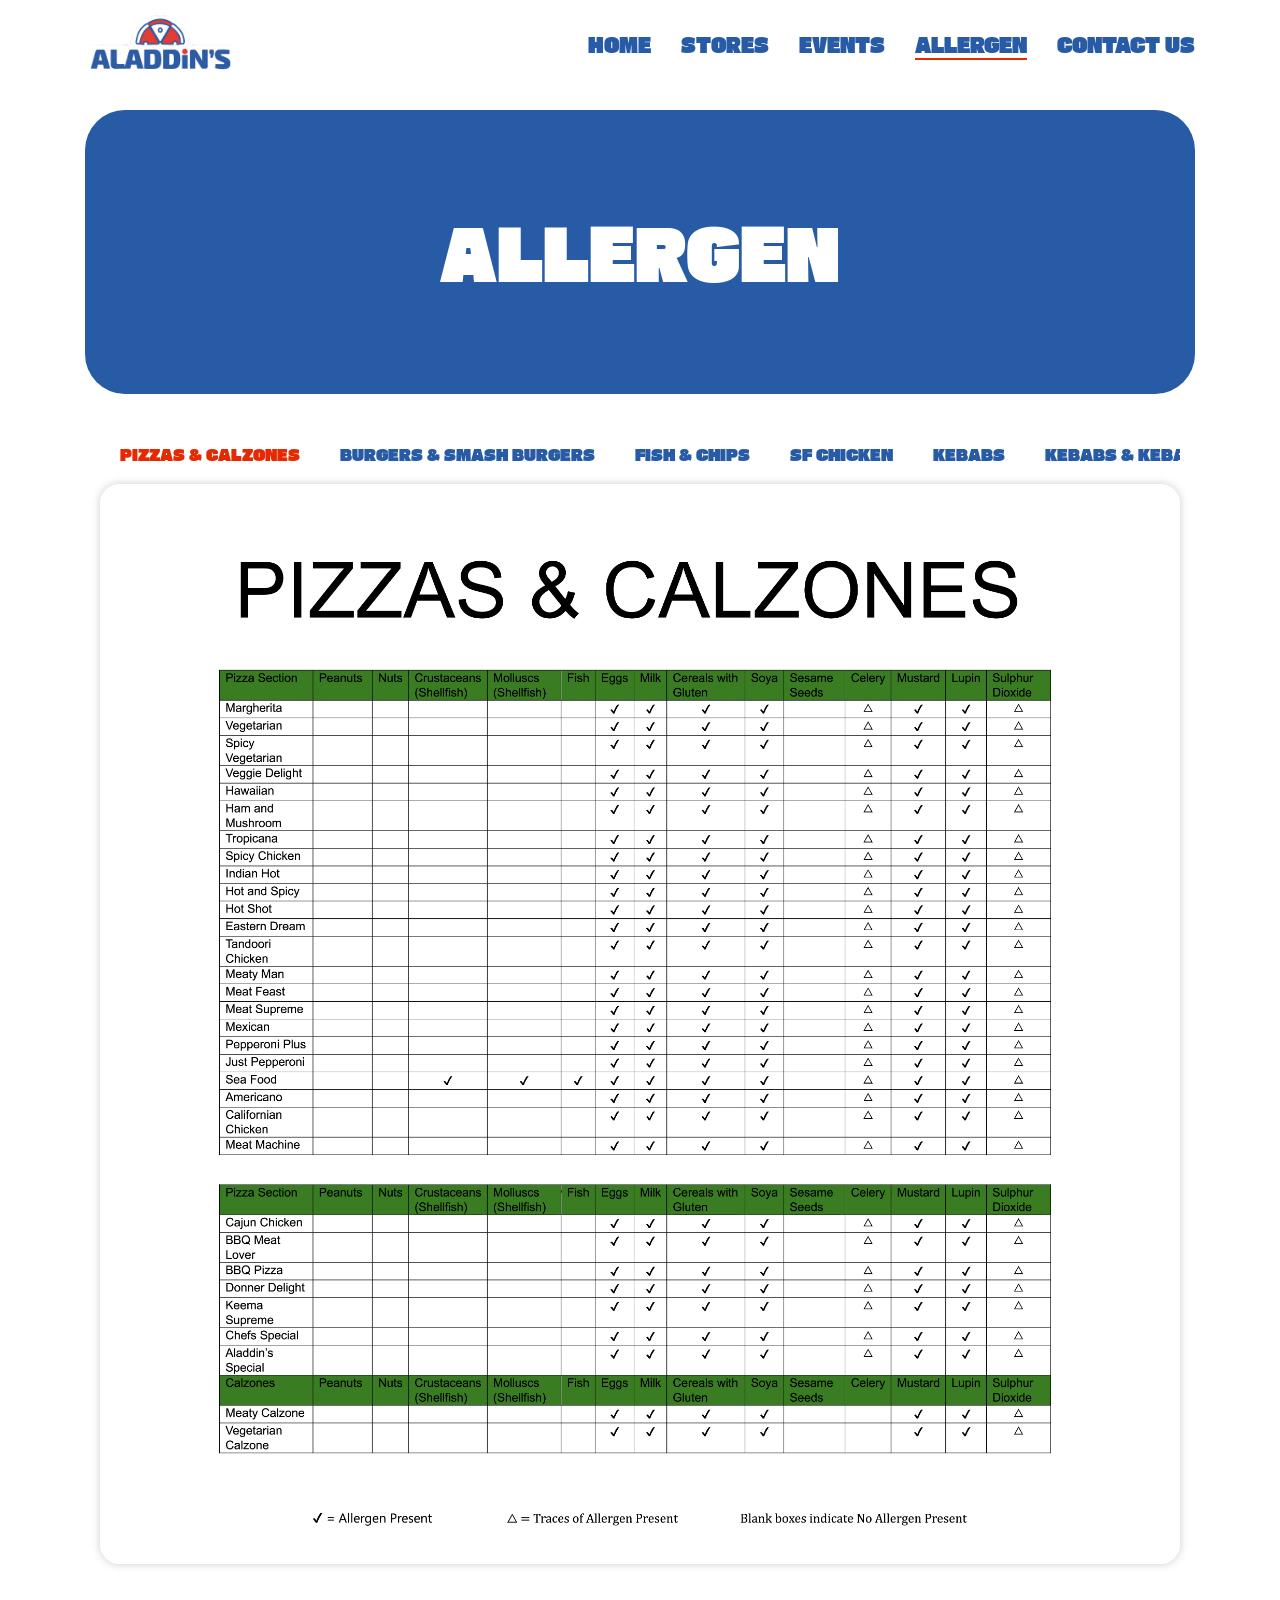
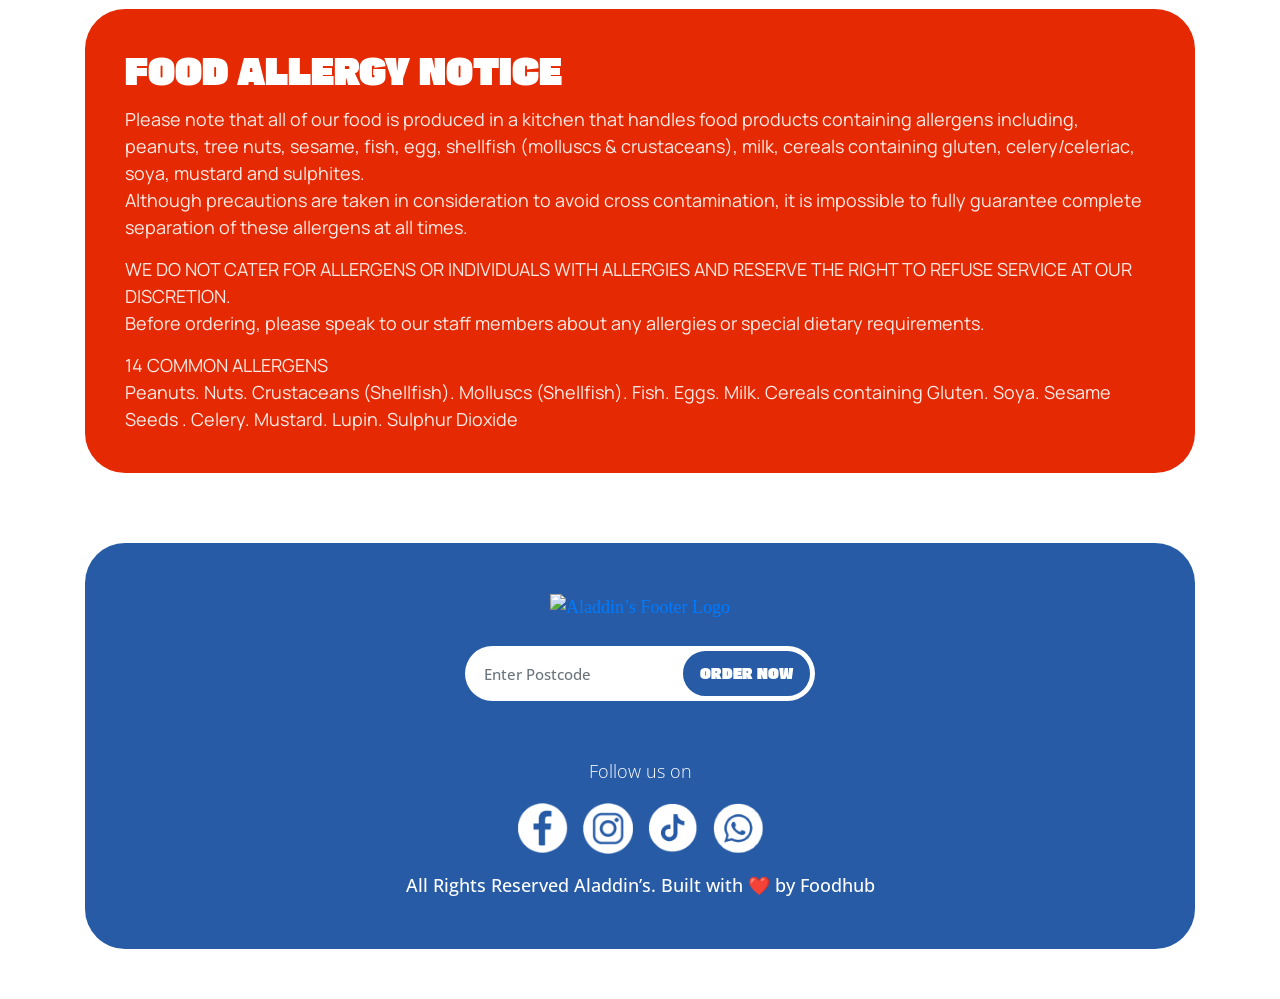
==== allergen.html @ e8ea55d6 "FIrst Push" ====
<!DOCTYPE html>
<html lang="en">
<head>
    <meta name="google-site-verification" content="IsXV7exbIp1DaFizAorhJMRPR6h0OJB2WtKeJ4Kr34" />
    <meta charset="UTF-8">
    <meta name="viewport" content="width=device-width, initial-scale=1.0">
    <title>Aladdin’s | Premium UK Takeaway for Pizza & Grill</title>
    <link rel="shortcut icon" type="image/jpg" href="./assets/images/logo/fav-icon.jpg" />
    <!-- Google Tag Manager -->
    <script>(function(w,d,s,l,i){w[l]=w[l]||[];w[l].push({'gtm.start':
    new Date().getTime(),event:'gtm.js'});var f=d.getElementsByTagName(s)[0],
    j=d.createElement(s),dl=l!='dataLayer'?'&l='+l:'';j.async=true;j.src=
    'https://www.googletagmanager.com/gtm.js?id='+i+dl;f.parentNode.insertBefore(j,f);
    })(window,document,'script','dataLayer','GTM-5ZJ2MFF4');</script>
    <!-- End Google Tag Manager -->
    <!-- fonts -->
    <link rel="stylesheet" href="./assets/fonts/bungee/stylesheet.css" as="font" crossorigin="anonymous" />
    <link rel="stylesheet" href="./assets/fonts/open-sans/stylesheet.css" as="font" crossorigin="anonymous" />
    <link rel="stylesheet" href="./assets/fonts/gasoek-one/stylesheet.css" as="font" crossorigin="anonymous" />
    <link rel="stylesheet" href="./assets/fonts/manrope/stylesheet.css" as="font" crossorigin="anonymous" />
    <!-- bootstrap -->
    <link rel="stylesheet" href="./assets/plugins/booststrap/css/main.css" />
    <!-- font awesome -->
    <link rel="stylesheet" href="./assets/plugins/font-awesome/all.min.css" />
    <!-- remixicons -->
    <link rel="stylesheet" href="./assets/plugins/remixicons/remixicon.css" />
    <!-- custome css -->
    <link rel="stylesheet" href="./assets/css/style.css" />
    <link rel="stylesheet" href="./assets/css/resp.css" />
</head>

<body id="page-body">
    <!-- Google Tag Manager (noscript) -->
    <noscript><iframe src="https://www.googletagmanager.com/ns.html?id=GTM-5ZJ2MFF4"
    height="0" width="0" style="display:none;visibility:hidden"></iframe></noscript>
    <!-- End Google Tag Manager (noscript) -->
    <!-- Loader -->
    <div id="loader">
        <img src="./assets/videos/loading2.gif" alt="Loading..." width="100" />
    </div>
    <main>
        <!-- overlay -->
        <div class="page-overlay" id="overlay"></div>
        <!-- Header -->
       <div id="common-header"></div>

        <!-- innner banner starts -->
        <section class="inner-ban">
            <div class="container">
                <div class="inner-ban-div">
                    <div class="row">
                        <h1>Allergen</h1>
                    </div>
                </div>
            </div>
        </section>
        <!-- inner banner ends -->

        <!-- allergen list starts -->
        <section class="allergen-sec">
            <div class="container">
                <div class="row no-sm-gutters gallery-row">
                    <div class="col-md-12">
                        <div class="gallery-buttons sticky-column">
                            <button class="gallery-btn active" mainsrc="./assets/images/allergens/allergen-01.jpg" mainalt="Aladdins Allergy Info">
                                Pizzas & Calzones
                            </button>
                            <button class="gallery-btn" mainsrc="./assets/images/allergens/allergen-02.jpg" mainalt="Aladdin’s Wraps">
                                Burgers & Smash Burgers
                            </button>
                            <button class="gallery-btn" mainsrc="./assets/images/allergens/allergen-03.jpg" mainalt="Aladdin’s Burger">
                                Fish & Chips
                            </button>
                            <button class="gallery-btn" mainsrc="./assets/images/allergens/allergen-04.jpg" mainalt="Aladdin’s Kebabs">
                                SF Chicken
                            </button>
                            <button class="gallery-btn" mainsrc="./assets/images/allergens/allergen-05.jpg" mainalt="Aladdin’s Cakes">
                                Kebabs
                            </button>
                            <button class="gallery-btn" mainsrc="./assets/images/allergens/allergen-06.jpg" mainalt="Aladdin’s Cakes">
                                Kebabs & Kebab Boxes
                            </button>
                            <button class="gallery-btn" mainsrc="./assets/images/allergens/allergen-07.jpg" mainalt="Aladdin’s Cakes">
                                Sides
                            </button>
                            <button class="gallery-btn" mainsrc="./assets/images/allergens/allergen-08.jpg" mainalt="Aladdin’s Cakes">
                                Choco Bar Milkshakes
                            </button>
                            <button class="gallery-btn" mainsrc="./assets/images/allergens/allergen-09.jpg" mainalt="Aladdin’s Cakes">
                                Gelato Milkshakes
                            </button>
                            <button class="gallery-btn" mainsrc="./assets/images/allergens/allergen-10.jpg" mainalt="Aladdin’s Cakes">
                                Waffles
                            </button>
                            <button class="gallery-btn" mainsrc="./assets/images/allergens/allergen-11.jpg" mainalt="Aladdin’s Cakes">
                                Cakes
                            </button>
                            <button class="gallery-btn" mainsrc="./assets/images/allergens/allergen-12.jpg" mainalt="Aladdin’s Cakes">
                                Drinks
                            </button>
                        </div>
                    </div>
                    <div class="col-md-12 main-content-column">
                        <div class="main-img-wrapper pink-shadow">
                            <img src="./assets/images/allergens/allergen-01.jpg" alt="Aladdins Allergy Info" class="img-fluid" id="gallery-cover-img" />
                        </div>
                    </div>
                </div>
            </div>
        </section>
        <!-- allergen section ends -->

        <!-- Allergen content section -->
        <section class="allergy-content-section pt-0">
            <div class="container">
                <div class="allergy-cont-div">
                    <div class="allergy-div">
                        <h6 class="allergy-subtitle">FOOD ALLERGY NOTICE</h6>
                        <p class="allergy-para">
                            Please note that all of our food is produced in a kitchen that handles food products containing allergens including, peanuts, tree nuts, sesame, fish, egg, shellfish (molluscs & crustaceans), milk, cereals containing gluten, celery/celeriac, soya, mustard and sulphites.
                            <br>
                            Although precautions are taken in consideration to avoid cross contamination, it is impossible to fully guarantee complete separation of these allergens at all times.
                        </p>
                        <p class="allergy-para">
                            WE DO NOT CATER FOR ALLERGENS OR INDIVIDUALS WITH ALLERGIES AND RESERVE THE RIGHT TO REFUSE SERVICE AT OUR DISCRETION.
                            <br>
                            Before ordering, please speak to our staff members about any allergies or special dietary requirements.
                        </p>
                        <p class="allergy-para">
                            14 COMMON ALLERGENS
                            <br>
                            Peanuts. Nuts. Crustaceans (Shellfish). Molluscs (Shellfish). Fish. Eggs. Milk.  Cereals containing Gluten. Soya.  Sesame Seeds . Celery. Mustard.  Lupin. Sulphur Dioxide
                        </p>
                    </div>
                </div>
            </div>
        </section>

        <!-- footer -->
        <div id="common-footer"></div>
    </main>


    <!-- Jquery -->
    <script src="./assets/plugins/jquery/jquery-3.7.1.min.js"></script>
    <script src="./assets/plugins/jquery/slim.js"></script>
    <!-- bootstrap -->
    <script src="./assets/plugins/booststrap/js/main.js"></script>
    <script src="./assets/plugins/booststrap/js/popper.js"></script>
    <!-- font awesome -->
    <script src="./assets/plugins/font-awesome/all.min.js"></script>
    <!-- ionicons -->
    <!-- custome js -->
    <script src="./assets/js/script.js"></script>
    <!-- Common Js -->
    <script src="./assets/js/common.js"></script>
    <script>
    document.addEventListener("DOMContentLoaded", function () {

        const slider = document.querySelector(".gallery-buttons");

        if (!slider) return;

        let isDown = false;
        let startX = 0;
        let scrollLeft = 0;
        let hasDragged = false;

        const dragThreshold = 5;


        // ===============================
        // MOUSE DOWN
        // ===============================

        slider.addEventListener("mousedown", function (e) {

            isDown = true;
            hasDragged = false;

            slider.classList.add("dragging");

            startX = e.pageX - slider.offsetLeft;
            scrollLeft = slider.scrollLeft;

        });


        // ===============================
        // MOUSE LEAVE
        // ===============================

        slider.addEventListener("mouseleave", function () {

            isDown = false;

            slider.classList.remove("dragging");

        });


        // ===============================
        // MOUSE UP
        // ===============================

        slider.addEventListener("mouseup", function () {

            isDown = false;

            slider.classList.remove("dragging");

        });


        // ===============================
        // MOUSE MOVE
        // ===============================

        slider.addEventListener("mousemove", function (e) {

            if (!isDown) return;

            const x = e.pageX - slider.offsetLeft;

            const walk = x - startX;


            // Only consider it a drag after
            // moving more than the threshold
            if (Math.abs(walk) > dragThreshold) {

                hasDragged = true;

                e.preventDefault();

                slider.scrollLeft =
                    scrollLeft - (walk * 1.5);

            }

        });


        // ===============================
        // BUTTON CLICK
        // ===============================

        const buttons =
            slider.querySelectorAll(".gallery-btn");


        buttons.forEach(function (button) {

            button.addEventListener("click", function (e) {

                // If user dragged the slider,
                // don't trigger the button.
                if (hasDragged) {

                    e.preventDefault();
                    e.stopPropagation();

                    return;

                }


                // Normal click
                buttons.forEach(function (btn) {
                    btn.classList.remove("active");
                });

                this.classList.add("active");


                // Get image information
                const newSrc =
                    this.getAttribute("mainsrc");

                const newAlt =
                    this.getAttribute("mainalt");


                const mainImage =
                    document.getElementById("gallery-cover-img");


                if (!mainImage) return;


                // Preload image
                const tempImage = new Image();

                tempImage.src = newSrc;


                tempImage.onload = function () {

                    mainImage.style.transition =
                        "opacity 0.3s ease";

                    mainImage.style.opacity = "0";


                    setTimeout(function () {

                        mainImage.src = newSrc;
                        mainImage.alt = newAlt;

                        mainImage.style.opacity = "1";

                    }, 200);

                };

            });

        });

    });
    </script>
</body>
</html>
---- assets/fonts/bungee/stylesheet.css ----
@font-face {
    font-family: 'Bungee';
    src: url('Bungee-Regular.eot');
    src: url('Bungee-Regular.eot?#iefix') format('embedded-opentype'),
        url('Bungee-Regular.woff2') format('woff2'),
        url('Bungee-Regular.woff') format('woff'),
        url('Bungee-Regular.ttf') format('truetype'),
        url('Bungee-Regular.svg#Bungee-Regular') format('svg');
    font-weight: normal;
    font-style: normal;
    font-display: swap;
}
---- assets/fonts/open-sans/stylesheet.css ----
@font-face {
    font-family: 'Open Sans SemiCondensed';
    src: url('OpenSansSemiCondensed-MediumItalic.woff2') format('woff2'),
        url('OpenSansSemiCondensed-MediumItalic.woff') format('woff');
    font-weight: 500;
    font-style: italic;
    font-display: swap;
}

@font-face {
    font-family: 'Open Sans SemiCondensed';
    src: url('OpenSansSemiCondensed-Bold.woff2') format('woff2'),
        url('OpenSansSemiCondensed-Bold.woff') format('woff');
    font-weight: bold;
    font-style: normal;
    font-display: swap;
}

@font-face {
    font-family: 'Open Sans SemiCondensed';
    src: url('OpenSansSemiCondensed-Regular.woff2') format('woff2'),
        url('OpenSansSemiCondensed-Regular.woff') format('woff');
    font-weight: normal;
    font-style: normal;
    font-display: swap;
}

@font-face {
    font-family: 'Open Sans';
    src: url('OpenSans-SemiBold.woff2') format('woff2'),
        url('OpenSans-SemiBold.woff') format('woff');
    font-weight: 600;
    font-style: normal;
    font-display: swap;
}

@font-face {
    font-family: 'Open Sans';
    src: url('OpenSans-Italic.woff2') format('woff2'),
        url('OpenSans-Italic.woff') format('woff');
    font-weight: normal;
    font-style: italic;
    font-display: swap;
}

@font-face {
    font-family: 'Open Sans SemiCondensed';
    src: url('OpenSansSemiCondensed-SemiBoldItalic.woff2') format('woff2'),
        url('OpenSansSemiCondensed-SemiBoldItalic.woff') format('woff');
    font-weight: 600;
    font-style: italic;
    font-display: swap;
}

@font-face {
    font-family: 'Open Sans Condensed';
    src: url('OpenSansCondensed-ExtraBold.woff2') format('woff2'),
        url('OpenSansCondensed-ExtraBold.woff') format('woff');
    font-weight: bold;
    font-style: normal;
    font-display: swap;
}

@font-face {
    font-family: 'Open Sans Condensed';
    src: url('OpenSansCondensed-Medium.woff2') format('woff2'),
        url('OpenSansCondensed-Medium.woff') format('woff');
    font-weight: 500;
    font-style: normal;
    font-display: swap;
}

@font-face {
    font-family: 'Open Sans SemiCondensed';
    src: url('OpenSansSemiCondensed-Light.woff2') format('woff2'),
        url('OpenSansSemiCondensed-Light.woff') format('woff');
    font-weight: 300;
    font-style: normal;
    font-display: swap;
}

@font-face {
    font-family: 'Open Sans Condensed';
    src: url('OpenSansCondensed-SemiBold.woff2') format('woff2'),
        url('OpenSansCondensed-SemiBold.woff') format('woff');
    font-weight: 600;
    font-style: normal;
    font-display: swap;
}

@font-face {
    font-family: 'Open Sans SemiCondensed';
    src: url('OpenSansSemiCondensed-SemiBold.woff2') format('woff2'),
        url('OpenSansSemiCondensed-SemiBold.woff') format('woff');
    font-weight: 600;
    font-style: normal;
    font-display: swap;
}

@font-face {
    font-family: 'Open Sans Condensed';
    src: url('OpenSansCondensed-LightItalic.woff2') format('woff2'),
        url('OpenSansCondensed-LightItalic.woff') format('woff');
    font-weight: 300;
    font-style: italic;
    font-display: swap;
}

@font-face {
    font-family: 'Open Sans';
    src: url('OpenSans-MediumItalic.woff2') format('woff2'),
        url('OpenSans-MediumItalic.woff') format('woff');
    font-weight: 500;
    font-style: italic;
    font-display: swap;
}

@font-face {
    font-family: 'Open Sans';
    src: url('OpenSans-Light.woff2') format('woff2'),
        url('OpenSans-Light.woff') format('woff');
    font-weight: 300;
    font-style: normal;
    font-display: swap;
}

@font-face {
    font-family: 'Open Sans Condensed';
    src: url('OpenSansCondensed-Bold.woff2') format('woff2'),
        url('OpenSansCondensed-Bold.woff') format('woff');
    font-weight: bold;
    font-style: normal;
    font-display: swap;
}

@font-face {
    font-family: 'Open Sans';
    src: url('OpenSans-Italic.woff2') format('woff2'),
        url('OpenSans-Italic.woff') format('woff');
    font-weight: normal;
    font-style: italic;
    font-display: swap;
}

@font-face {
    font-family: 'Open Sans SemiCondensed';
    src: url('OpenSansSemiCondensed-Medium.woff2') format('woff2'),
        url('OpenSansSemiCondensed-Medium.woff') format('woff');
    font-weight: 500;
    font-style: normal;
    font-display: swap;
}

@font-face {
    font-family: 'Open Sans Condensed';
    src: url('OpenSansCondensed-Light.woff2') format('woff2'),
        url('OpenSansCondensed-Light.woff') format('woff');
    font-weight: 300;
    font-style: normal;
    font-display: swap;
}

@font-face {
    font-family: 'Open Sans SemiCondensed';
    src: url('OpenSansSemiCondensed-ExtraBold.woff2') format('woff2'),
        url('OpenSansSemiCondensed-ExtraBold.woff') format('woff');
    font-weight: bold;
    font-style: normal;
    font-display: swap;
}

@font-face {
    font-family: 'Open Sans Condensed';
    src: url('OpenSansCondensed-BoldItalic.woff2') format('woff2'),
        url('OpenSansCondensed-BoldItalic.woff') format('woff');
    font-weight: bold;
    font-style: italic;
    font-display: swap;
}

@font-face {
    font-family: 'Open Sans Condensed';
    src: url('OpenSansCondensed-SemiBoldItalic.woff2') format('woff2'),
        url('OpenSansCondensed-SemiBoldItalic.woff') format('woff');
    font-weight: 600;
    font-style: italic;
    font-display: swap;
}

@font-face {
    font-family: 'Open Sans SemiCondensed';
    src: url('OpenSansSemiCondensed-LightItalic.woff2') format('woff2'),
        url('OpenSansSemiCondensed-LightItalic.woff') format('woff');
    font-weight: 300;
    font-style: italic;
    font-display: swap;
}

@font-face {
    font-family: 'Open Sans';
    src: url('OpenSans-ExtraBold.woff2') format('woff2'),
        url('OpenSans-ExtraBold.woff') format('woff');
    font-weight: bold;
    font-style: normal;
    font-display: swap;
}

@font-face {
    font-family: 'Open Sans';
    src: url('OpenSans-LightItalic.woff2') format('woff2'),
        url('OpenSans-LightItalic.woff') format('woff');
    font-weight: 300;
    font-style: italic;
    font-display: swap;
}

@font-face {
    font-family: 'Open Sans';
    src: url('OpenSans-Medium.woff2') format('woff2'),
        url('OpenSans-Medium.woff') format('woff');
    font-weight: 500;
    font-style: normal;
    font-display: swap;
}

@font-face {
    font-family: 'Open Sans';
    src: url('OpenSans-SemiBoldItalic.woff2') format('woff2'),
        url('OpenSans-SemiBoldItalic.woff') format('woff');
    font-weight: 600;
    font-style: italic;
    font-display: swap;
}

@font-face {
    font-family: 'Open Sans SemiCondensed';
    src: url('OpenSansSemiCondensed-Italic.woff2') format('woff2'),
        url('OpenSansSemiCondensed-Italic.woff') format('woff');
    font-weight: normal;
    font-style: italic;
    font-display: swap;
}

@font-face {
    font-family: 'Open Sans Condensed';
    src: url('OpenSansCondensed-MediumItalic.woff2') format('woff2'),
        url('OpenSansCondensed-MediumItalic.woff') format('woff');
    font-weight: 500;
    font-style: italic;
    font-display: swap;
}

@font-face {
    font-family: 'Open Sans';
    src: url('OpenSans-Bold.woff2') format('woff2'),
        url('OpenSans-Bold.woff') format('woff');
    font-weight: bold;
    font-style: normal;
    font-display: swap;
}

@font-face {
    font-family: 'Open Sans';
    src: url('OpenSans-ExtraBoldItalic.woff2') format('woff2'),
        url('OpenSans-ExtraBoldItalic.woff') format('woff');
    font-weight: bold;
    font-style: italic;
    font-display: swap;
}
---- assets/fonts/gasoek-one/stylesheet.css ----
@font-face {
    font-family: 'Gasoek One';
    src: url('GasoekOne-Regular.woff2') format('woff2'),
        url('GasoekOne-Regular.woff') format('woff');
    font-weight: normal;
    font-style: normal;
    font-display: swap;
}
---- assets/fonts/manrope/stylesheet.css ----
@font-face {
    font-family: 'Manrope';
    src: url('Manrope-Bold.eot');
    src: url('Manrope-Bold.eot?#iefix') format('embedded-opentype'),
        url('Manrope-Bold.woff2') format('woff2'),
        url('Manrope-Bold.woff') format('woff'),
        url('Manrope-Bold.ttf') format('truetype'),
        url('Manrope-Bold.svg#Manrope-Bold') format('svg');
    font-weight: bold;
    font-style: normal;
    font-display: swap;
}

@font-face {
    font-family: 'Manrope';
    src: url('Manrope-ExtraBold.eot');
    src: url('Manrope-ExtraBold.eot?#iefix') format('embedded-opentype'),
        url('Manrope-ExtraBold.woff2') format('woff2'),
        url('Manrope-ExtraBold.woff') format('woff'),
        url('Manrope-ExtraBold.ttf') format('truetype'),
        url('Manrope-ExtraBold.svg#Manrope-ExtraBold') format('svg');
    font-weight: bold;
    font-style: normal;
    font-display: swap;
}

@font-face {
    font-family: 'Manrope';
    src: url('Manrope-ExtraLight.eot');
    src: url('Manrope-ExtraLight.eot?#iefix') format('embedded-opentype'),
        url('Manrope-ExtraLight.woff2') format('woff2'),
        url('Manrope-ExtraLight.woff') format('woff'),
        url('Manrope-ExtraLight.ttf') format('truetype'),
        url('Manrope-ExtraLight.svg#Manrope-ExtraLight') format('svg');
    font-weight: 200;
    font-style: normal;
    font-display: swap;
}

@font-face {
    font-family: 'Manrope';
    src: url('Manrope-Light.eot');
    src: url('Manrope-Light.eot?#iefix') format('embedded-opentype'),
        url('Manrope-Light.woff2') format('woff2'),
        url('Manrope-Light.woff') format('woff'),
        url('Manrope-Light.ttf') format('truetype'),
        url('Manrope-Light.svg#Manrope-Light') format('svg');
    font-weight: 300;
    font-style: normal;
    font-display: swap;
}

@font-face {
    font-family: 'Manrope';
    src: url('Manrope-Medium.eot');
    src: url('Manrope-Medium.eot?#iefix') format('embedded-opentype'),
        url('Manrope-Medium.woff2') format('woff2'),
        url('Manrope-Medium.woff') format('woff'),
        url('Manrope-Medium.ttf') format('truetype'),
        url('Manrope-Medium.svg#Manrope-Medium') format('svg');
    font-weight: 500;
    font-style: normal;
    font-display: swap;
}

@font-face {
    font-family: 'Manrope';
    src: url('Manrope-Regular.eot');
    src: url('Manrope-Regular.eot?#iefix') format('embedded-opentype'),
        url('Manrope-Regular.woff2') format('woff2'),
        url('Manrope-Regular.woff') format('woff'),
        url('Manrope-Regular.ttf') format('truetype'),
        url('Manrope-Regular.svg#Manrope-Regular') format('svg');
    font-weight: normal;
    font-style: normal;
    font-display: swap;
}

@font-face {
    font-family: 'Manrope';
    src: url('Manrope-SemiBold.eot');
    src: url('Manrope-SemiBold.eot?#iefix') format('embedded-opentype'),
        url('Manrope-SemiBold.woff2') format('woff2'),
        url('Manrope-SemiBold.woff') format('woff'),
        url('Manrope-SemiBold.ttf') format('truetype'),
        url('Manrope-SemiBold.svg#Manrope-SemiBold') format('svg');
    font-weight: 600;
    font-style: normal;
    font-display: swap;
}
---- assets/css/style.css ----
* {margin:0; padding:0; box-sizing:border-box;}
html, body {font-size:18px; font-family:'Lato'; color:#000; background-color:#fff; scroll-behavior:smooth; --primary-color:#275ba6; --secondary-color:#e52a03; --white:#fff; --black:#000;}
#page-body {overflow-x:hidden; overflow-y:auto; position:relative; z-index:0; transition:opacity 0.5s ease;}
#page-body.loaded {animation:fadeout 1s ease;}
#page-body.active {overflow-y:hidden !important;}

@keyframes fadeout {
0% {opacity:0;}
100% {opacity:1;}
}

/* common */
#loader {position:fixed; top:0; left:0; width:100%; height:100dvh; background:#fff; display:flex; justify-content:center; align-items:center; z-index:9999; transition:opacity 0.5s ease; opacity:1;}
#loader.inactive {opacity:0; visibility:hidden; display:none;}
ul, li { margin:0; padding:0;}
a {text-decoration:none;}
a:hover {text-decoration:none;}
h1, h2, h3, h4, h5, h6{margin:0; padding:0; font-weight:600; font-family: "Gasoek One", sans-serif;font-weight: lighter;-webkit-font-smoothing:antialiased;}
h1 {font-size:80px;}
h2 {font-size:70px;}
h3 {font-size:55px;}
p {margin:0 auto; margin-top: 25px; padding:0; font-weight:400; font-size:22px; opacity:0.9; font-family:"Manrope", sans-serif;}
span {font-family:'Lato'; font-weight:400;}
section {position:relative; overflow:hidden; z-index:0; padding:75px 0;}
main {margin:80px 0 0 0;}
.home-body main {margin:0;}
.text-purple {color:var(--primary-color) !important;}
.bg-purple {background:var(--primary-color) !important;}
button, input {border:none !important; font-family:'Open Sans';}
button:focus, button:focus-visible {border:none; outline:none; box-shadow:none;}
input:focus, input:focus-visible {border:none !important; outline:none !important; box-shadow:none !important;}

/* header */
header {position:fixed; width:100%; top:0; left:0; z-index:99; transition:0.5s; background-color:var(--white); /* box-shadow:0px 0px 5px 0px rgba(0, 0, 0, 0.2); */padding:15px 0;}
header.hide {transform:translateY(-100%);}
.navbar {padding:0;}
.navbar .brand-logo .logo {width:200px;}
.navbar .nav-links {display:flex; align-items:center; gap:40px;}
.navbar .nav-links .nav-link-li {display:inline-block; padding:10px 0; position:relative; border-radius:5px; transition:0.5s; color:var(--primary-color); text-transform:uppercase; font-family:'Lato'; font-size:18px; font-weight:400; cursor:pointer;}
.navbar .nav-links .nav-link {color:var(--primary-color); padding:0; font-size:20px; position:relative; font-family:"Gasoek One", sans-serif;font-weight: lighter;}
.navbar .nav-links .nav-link.active::after {content:""; position:absolute; bottom:0; left:0; width:100%; height:2px; background:var(--secondary-color); z-index:-1;}
.navbar .nav-links .menu-nav-link-li {transition:0.5s;}
.navbar .nav-links .menu-nav-link-li .menu-dropdown {position:absolute; display:block; visibility:hidden; top:auto; left:auto; color:#fff; background:var(--primary-color); padding:15px 30px; min-width:350px; opacity:0; transform:translateY(25px); transition:0.5s; border-radius:5px; box-shadow:0px 0px 10px -2px rgba(0, 0, 0, 0.1); pointer-events:none;}
.navbar .nav-links .menu-nav-link-li .menu-dropdown .drop-li {transition:0.5s; margin:10px 0;}
.navbar .nav-links .menu-nav-link-li .menu-dropdown .drop-li:hover {padding:0px 0px 0px 10px;}
.navbar .nav-links .menu-nav-link-li .menu-dropdown .drop-nav-link {text-transform:capitalize; font-family:'Lato'; font-size:16px; color:var(--white);}
.navbar .nav-links .partner-nav-link-li.specialized-nav-li {border:2px solid var(--primary-color) !important; background-color:var(--primary-color); color:var(--white); border-radius:6px; transition:0.3s ease; padding:8px 16px; cursor:pointer;}
.navbar .nav-links .partner-nav-link-li.specialized-nav-li .nav-link {color:var(--white);}
.navbar .nav-links .partner-nav-link-li.specialized-nav-li:hover .popup-trigger-btn {background-color:var(--white); color:var(--primary-color);}
.navbar .nav-links .partner-nav-link-li.specialized-nav-li .popup-trigger-btn p {opacity:1; margin:0; text-transform:capitalize; font-size:18px;}
.navbar .menu-dropdown .drop-li span {display:inline-block; transform:translate(3px, 1px);}
.navbar .hamburger-menu {display:none;}
.navbar .hamburger-menu .menu-btn {width:50px; height:50px; display:flex; flex-direction:column; align-items:center; justify-content:center; row-gap:6px;}
.navbar .hamburger-menu .line {width:38px; height:4px; background:var(--primary-color); border-radius:5px; transition:0.5s;}
.input-group {padding: 5px !important;}
.form-control {border-radius: 20px !important;}

/* footer */
#footer {padding: 0px 0px 50px;}
.footer-div {position: relative;padding: 50px 0px;}
#footer .contact-details h5, #footer .opening-details h5 {color:var(--white); font-family:'Open Sans';}
#footer .contact-details p, #footer .opening-details p {color:var(--white); margin:0;}
#footer .footer-logo {width:300px;}
.footer-div::before {content: '';position: absolute;inset: 0;background: var(--primary-color);border-radius: 40px;}
/* #footer .social-media-links {display:flex; flex-direction: column; gap:15px;} */
#footer .social-media-links {display:flex; align-items: center; justify-content: center; gap:15px;position: relative;margin: 20px 0px 0px;}
#footer .footer-social-title {color: var(--white); margin: 0 0 10px 0; font-family:'Open Sans'; font-size: 18px;position: relative;margin: 60px 0px 0px;}
#footer .social-media-links .icon {width: 50px;}
#footer .social-media-links span {color: var(--white); font-family:'Open Sans';}
#footer .social-media-links a {display: flex; gap: 10px; transition: 0.5s; width: fit-content;}
/* #footer .social-media-links a:hover {transform: translateX(10px);} */
#footer .social-media-links a:hover {transform: scale(1.2);}
#footer .cc-content {color: var(--white); font-family:'Open Sans';position: relative;}
#footer .cc-content a {color: var(--white);}
.footer-brand-logo {position: relative;}
#footer .input-group {margin: 25px auto;}
.website-field {position: absolute !important;width: 1px !important;height: 1px !important;padding: 0 !important;margin: -1px !important;overflow: hidden !important;clip: rect(0, 0, 0, 0) !important;white-space: nowrap !important;border: 0 !important;}
/* contact us */
.inner-ban{width:100%;}
.inner-ban h1{width: 100%;text-align: center;color: var(--white);text-transform: uppercase;position: relative;}

.contact-info{width: 100%;padding: 0 0 80px 0;overflow: visible;}
.cont-list {padding: 75px 110px;border-radius: 25px;box-shadow: rgba(100, 100, 111, 0.2) 0px 7px 29px 0px;margin-top:-70px;position: relative;z-index: 2;background: var(--white);}
.cont-info {border-right: 2px solid var(--primary-color);height:100%}
.cont-list > div:last-child .cont-info{border:none;}
.cont-ico{width: 100%;margin-bottom: 30px;}
.cont-ico img{width: 80px;filter: brightness(0) saturate(100%) invert(20%) sepia(30%) saturate(2671%) hue-rotate(208deg) brightness(98%) contrast(92%);}
.cont-det span{font-size: 35px;line-height: 1.2;color: var(--primary-color);font-family: 'Open Sans';font-weight: 600;}
.cont-det p{font-size: 25px;line-height: 1.2;color: var(--primary-color);font-family: 'Open Sans';margin:10px 0 0 0;font-weight: 400;}
.cont-det p a{color: var(--primary-color);transition: all 0.3s ease;cursor: pointer;}
.cont-det p a:hover{color: var(--secondary-color);}

/* home page */
.home-about-content p {color: #275ba6; font-weight: 600;}
.home-hero-section {position: relative;overflow: hidden;padding: 100px 0px 0px;margin-top: 30px; }
.main-video-div {position: relative;border-radius: 40px;overflow: hidden;}
.main-video-div::before {content: '';position: absolute;inset: 0;background: #000;opacity: 0.5;}
#main-video2 {width: 100%;display: block;}
#main-video {width: 1490px;border-radius: 40px;overflow: hidden;position: relative;}
#secondary-video {width: 100%; height: 100%; display: block;}
.input-group {background: var(--white); padding: 10px; margin: 25px 0 0 0; width: 400px;border-radius: 40px;}
.home-hero-content {position: absolute; top: 0; left: 0; right: 0; bottom: 0; margin: auto; display: flex; width: 100%; height: 100%; flex-direction: column; align-items: center; justify-content: center; z-index: 1;}
.home-hero-content .logo {display: block; margin: 0 auto; width: 400px;}
.home-hero-content .order-btn, .footer-brand-logo .order-btn {display: inline-block;padding: 10px 15px;text-transform: uppercase;background: var(--primary-color);color: var(--white);border: 2px solid var(--primary-color) !important;font-size: 16px;border-radius: 30px;font-family: "Gasoek One", sans-serif;-webkit-font-smoothing:antialiased;}
.home-about-content h1 {color: var(--primary-color); position: relative; width: fit-content; margin: 0 auto;text-transform: uppercase;}
/* .home-about-content h1::after {content: ""; position: absolute; bottom: 0; left: 0; width: 40%; height: 3px; background: var(--secondary-color);} */
.home-banner-section .banner-wrapper {width: 85%; height: 600px; background: url('../images/homepage/Homepage-1.jpg') no-repeat center / cover; border-radius: 0 75px 75px 0;box-shadow: -5px 8px #b2b2b2;}
/* .home-banner-section .banner-wrapper::after {content: ""; position: absolute; bottom: 60px; left: 27.5%; right: 0; margin: auto; width: 44%; height: 50%; border-radius: 75px; background: var(--secondary-color); z-index: -1;} */
.home-wait-section .wait-content-wrapper {background: var(--secondary-color); padding: 50px; border-radius: 50px;box-shadow: -6px 11px #a8a8a8;}
.home-wait-section .wait-content-wrapper .wait-title-wrapper {position: relative;}
/* .home-wait-section .wait-content-wrapper .wait-title-wrapper::after {content: ""; position: absolute; width: 0px; height: 0px; border-top: 15px solid transparent; border-right: 15px solid transparent; border-bottom: 15px solid transparent; border-left: 15px solid var(--white); top: 0; right: 0; bottom: 0; margin: auto;} */
.home-wait-section .wait-content-wrapper .wait-title-wrapper h3 {color: var(--white); transform: scale(1.5) translateX(70px); line-height: 1;text-transform: uppercase;}
.home-wait-section .wait-content-wrapper .wait-title-wrapper span {font-family: "Gasoek One", sans-serif; position: absolute; top: -80px; left: 200px; display: block; color: transparent; -webkit-text-stroke: 1px #fff; font-size: 180px;}
.home-wait-section .wait-content-wrapper .wait-para p {color: var(--white);margin-top: 0px;font-size: 20px;}
.home-app-section .home-app-wrapper .app-btn-flex {display: flex; align-items: center; gap: 30px; margin: 25px 0 0 0;}
.home-app-section .home-app-wrapper .app-btn-flex img {width: 250px;}
.home-app-section {padding-top: 0; display: flex; justify-content: end; width: 80%; margin-left: auto; overflow: visible;}
.home-app-section .home-app-wrapper {padding: 50px 0 0 50px; background: var(--primary-color); width: 100%; position: relative; overflow: hidden; border-radius: 75px 0 0 75px;box-shadow: 5px 9px #ababab;}
/* .home-app-section .home-app-wrapper::before {content: ""; position: absolute; top: 0; left: 0; background: url('../images/homepage/rays.png') no-repeat center / cover; width: 100%; height: 100%; opacity: 0.3;} */
/* .home-app-section::after {content: ""; position: absolute; bottom: 50px; left: -20px; margin: auto; width: 50%; height: 50%; border-radius: 75px; background: var(--secondary-color); z-index: -2;} */
.home-app-section .app-content h2 {color: var(--white); font-size: 90px;text-transform: uppercase;line-height: 1;font-weight: lighter;}
.gallery-wrapper {margin: 25px 0 0 0; width: 100%; height: 350px; border-radius: 30px; position: relative; overflow: hidden; z-index: 0;}
.gallery-wrapper .gallery-item-name {position: absolute;bottom: 30px;left: 0;right: 0;width: fit-content;margin: auto;background: var(--primary-color);padding: 12px 20px;color: var(--white);font-size: 18px;transition: 0.5s;text-transform: uppercase;border-radius: 20px;font-weight: lighter;-webkit-font-smoothing: antialiased;transform: scale(1, 1.02);}
.gallery-wrapper:hover .gallery-item-name {background: var(--secondary-color);}
.gallery-wrapper::after {content: ""; position: absolute; top: 0; left: 0; width: 100%; height: 100%; background: var(--black); opacity: 0; transition: 0.5s; z-index: -1;}
.gallery-wrapper:hover::after {opacity: 0.6;}
.news-title h4 {padding: 25px 0; font-size: 40px; background: var(--primary-color); color: var(--white); margin-bottom: 30px;}
.home-gallery-section h3 {text-transform: uppercase;color: var(--primary-color);}
.video-wrapper {border-radius: 30px;position: relative;overflow: hidden;}
/* home page */


/* events */
.kitchen-sec{width:100%;padding: 0;overflow: visible;}
.kit-rht {height: 500px;border: 2px solid var(--primary-color);padding: 40px;border-radius: 30px;}
/* .kit-lft:after{position: absolute;background: var(--primary-color);width:400px;height:400px;border-radius: 50px;content:"";right:50px;bottom:-20px;} */
.kit-img{width:100%; border-radius: 30px;position: relative;z-index: 1;overflow: hidden;}
.kit-img img{width: 100%;height: 500px;object-fit: cover;object-position: top;}
.kit-main h3{color: var(--primary-color);margin-bottom: 30px;text-transform: uppercase;}
.kit-main p{margin: 0;color: var(--primary-color);font-size: 23px;}
.honor-wall{width: 100%;padding: 0 0 80px 0;overflow: visible;}
.honor-wall:before{background: url(../images/events/stars.png)no-repeat; background-size: cover;position: absolute;top:42%;left:50%; transform: translate(-50% , -55%);width:calc(100% - 100px);height: 100%;max-height: 365px;content: "";border-radius: 25px;}
.honor-main{position: relative;}
.award {padding-top: 50px;}
.award img{width: 100%;}
.honor-tit h3{color: var(--white);text-align: center;}
.honor-cnt p{text-align: center;line-height: 1.3;margin: 0;}
.latest-news h3{color: var(--primary-color);text-align: start;margin: 40px 40px 0px;}
.latest-lst > div {overflow: hidden;}
/* .latest-lst > div img{width:100%;} */
/* .awards-slides {width: 90%; margin: auto;} */
.owl-carousel .owl-item img {width: auto; margin: auto;}
.awards-slides .owl-item img {display: block; width: auto !important; margin: auto;}
.awards-slides .item {padding: 0 0 20px 0;}
.owl-theme .owl-nav [class*=owl-]:hover {background: transparent; color: #000000;}
.awards-slides .owl-nav button {display: inline; width: 40px; height: 40px; position: absolute; top: 0; bottom: 0; margin: auto !important; display: flex; align-items: center; justify-content: center; font-size: 30px !important; color: var(--primary-color) !important;}
.awards-slides .owl-nav button img {transition: 0.5s;}
.awards-slides .owl-nav .owl-prev {left: 0;}
.awards-slides .owl-nav .owl-next {right: 0;}
.awards-slides .owl-nav .owl-prev img {transform: rotate(45deg);}
.awards-slides .owl-nav .owl-prev img:hover {transform: rotate(45deg);}
.awards-slides .owl-nav .owl-next img {transform: rotate(225deg);}
.news-card {position: relative; border-radius: 10px; margin: 20px 0; background-color: var(--white); padding: 20px; }
.news-card img {border-radius: inherit; width: 100%; height: 100%; object-fit: cover; object-position: center;}
.news-card h4 {margin: 20px 0; font-size: 23px;text-transform: uppercase;color: var(--secondary-color);}
.news-card p {margin: 0; font-size: 18px; display: -webkit-box; -webkit-box-orient: vertical; -webkit-line-clamp: 2; line-clamp: 2; overflow: hidden; text-overflow: ellipsis;}
.news-card .news-btn {display: inline-block;margin: 0px;padding: 10px 20px;color: var(--white);transition: 0.5s;font-family: 'Gasoek One';font-size: 16px;text-transform: uppercase;border-radius: 40px;background: var(--primary-color);-webkit-font-smoothing: antialiased;}
.news-card .news-btn:hover {background: var(--secondary-color);}
.news-card .date-box {position: absolute; background: var(--secondary-color); text-align: center; overflow: hidden;}
.news-card .date-box span {display: block; font-size: 28px; color: var(--white);}
.news-card .date-box .date-span {padding: 10px; box-shadow: 0px 0px 10px 5px rgba(0, 0, 0, 0.7);}
.news-card .date-box .month-span {font-size: 12px; text-transform: uppercase;letter-spacing: 4px; font-family: 'Open Sans'; font-weight: 600; padding: 5px;}
.journey-section {background: var(--primary-color);}
.journey-content {display: flex; align-items: center; position: relative; z-index: 0; gap: 20px;}
.journey-content::before {content: ''; position: absolute; width: 90%; height: 90%; border-radius: 10px; border: 2px solid var(--white); background: var(--white); top: 0; bottom: 0; right: 0; margin: auto; z-index: -1;}
.journey-content.journey-inverted-content::before {background: var(--primary-color);}
.journey-content .journey-year { width: 130px; height: 130px; background: var(--primary-color); display: flex; align-items: center; justify-content: center; border: 2px solid var(--white); border-radius: 50%; }
.journey-content.journey-inverted-content .journey-year {background: var(--white);}
.journey-content .journey-year h6 { color: var(--white); font-size: 26px;}
.journey-content.journey-inverted-content .journey-year h6 {color: var(--primary-color);}
.journey-content .journey-para {width: calc(100% - 150px);}
.journey-content .journey-para p {font-size: 16px; margin: 0; color: var(--primary-color);padding: 0 5px 0 0;}
.journey-content.journey-inverted-content .journey-para p {color: var(--white);}
.mid-content h6 {color: var(--white); font-size: 26px;}
.mid-content span {font-family:"Gasoek One", sans-serif; color: var(--secondary-color); font-size: 56px;line-height: 1;}
.honor-bg {background: var(--secondary-color);padding: 40px;border-radius: 30px;}
.h3-flex {display: flex;align-items: center;gap: 20px;}
.honor-bg h3 {font-size: 45px;text-transform: uppercase;color: #fff;line-height: 1;}
.honor-bg p {color: #fff;font-size: 20px;}
.sample-img {width: 100%;}

/* franchise page */
.inner-ban {padding: 50px 0px;}
.inner-ban-div {position: relative;padding: 100px 0px;}
.inner-ban-div::before {content: '';position: absolute;inset: 0;background: var(--primary-color);border-radius: 40px;}
.franchise-hero-section {overflow: visible;}
.franchise-hero-section::before, .franchise-hero-section::after {content: ""; position: absolute; top: 0; left: 0; width: 100%; height: 380px; z-index: -1;}
.franchise-hero-section::before {background: url('../../assets/images/franchise/bg.jpg') no-repeat top/ cover; filter: blur(2px);}
.franchise-hero-section::after {background: var(--black); opacity: 0.7;}
.franchise-hero-section .content-wrapper h4, .franchise-hero-section .content-wrapper p {color: var(--primary-color);}
.franchise-hero-section .content-wrapper {padding: 100px 50px; background: var(--white); border-radius: 30px; width: 80%; margin: auto; margin-top: -120px;}
.franchise-hero-section .content-wrapper p {font-size: 18px;}
.franchise-hero-section .process-card-container {position: relative; margin: 54px 0 0 0;}
.franchise-hero-section .process-card-container .process-card {background: var(--white); padding: 40px; box-shadow: 0px 0px 20px -5px rgba(0, 0, 0, 0.5); border-radius: 40px; height: 100%; transition: 0.3s;}
.franchise-hero-section .process-card-container .process-para {margin-top: 0; margin-bottom: 25px; color: var(--primary-color);  transition: 0.3s}
.franchise-hero-section .process-card-container .icon {filter: brightness(0) saturate(100%) invert(23%) sepia(9%) saturate(5383%) hue-rotate(199deg) brightness(98%) contrast(97%);  transition: 0.3s}
.franchise-hero-section .process-card-container .process-card:hover {background: var(--secondary-color);}
.franchise-hero-section .process-card-container .process-card:hover .process-para {color: var(--white);}
.franchise-hero-section .process-card-container .process-card:hover .icon {filter: invert(1);}
.franchise-hero-section .bg {background: var(--primary-color); width: 100%; height: 74.4%; position: absolute; z-index: -2; overflow: hidden;}
.franchise-hero-section .bg::after {content: ""; position: absolute; top: 0; left: 0; background: url('../images/homepage/rays.png') no-repeat 100% 40% / cover; width: 100%; height: 100%; opacity: 0.3;}
.franchise-hero-section .process-card .process-para.para-3 {padding: 0 50px 0 0;}
.franchise-hero-section .process-card .process-para.para-4 {padding: 0 0 0 50px;}
.franchise-hero-section .process-card-container .batch {position: absolute; z-index: 1; filter: drop-shadow(0px 0px 10px rgba(0, 0, 0, 0.5)); top: 0; bottom: 0; left: 0; right: 0; margin: auto;}
.search-section .search-content {background: var(--white); padding: 50px;}
.search-section::before {content: ""; position: absolute; width: 100%; height: 70px; top: 0; left: 0; right: 0; bottom: 0; margin: auto; z-index: -1; background: var(--primary-color);}
#fran-form .input-group .selectize-control { width: 100% !important; position: relative !important; opacity: 1 !important; left: 0 !important; display: block !important; visibility: visible !important; }
#fran-form .input-group .selectize-control.selectize-control.multi { display: block !important; }
#fran-form .input-group .selectize-input { border: 1px solid #000 !important; width: 100% !important; padding: 15px !important; font-family: "open sans" !important; font-size: 20px !important; border-radius: 5px !important; background: white !important; box-shadow: none !important; min-height: 62px !important; height: 54px !important; display: flex !important; align-items: center !important; flex-wrap: wrap !important; gap: 5px !important; overflow-x: hidden !important; overflow-y: auto; text-align: left;}
#fran-form .input-group .selectize-input input { display: none !important; width: 0 !important; height: 0 !important; padding: 0 !important; margin: 0 !important; opacity: 0 !important; position: absolute !important; }
#fran-form .input-group .selectize-input > div { background: var(--primary-color) !important; color: white !important; border-radius: 3px !important; padding: 4px 20px 4px 10px !important; margin: 2px 3px 2px 0 !important; font-size: 14px !important; border: none !important; line-height: 1.2 !important; }
#fran-form .input-group .selectize-input > div > a { color: white !important; opacity: 0.7 !important; margin-left: 0px !important; border: none !important; background: none !important; }
#fran-form .input-group .selectize-input > div > a:hover { opacity: 1 !important; background: none !important; }
#fran-form .input-group .selectize-input:not(.has-items)::before { content: "Preferred Location*" !important; color: #666 !important; font-family: "open sans" !important; font-size: 20px; position: absolute !important; left: 15px !important; top: 50% !important; transform: translateY(-50%) !important; pointer-events: none !important; }
#fran-form .input-group .selectize-input.has-items::before { display: none !important; }
#fran-form .input-group .selectize-dropdown { border: 1px solid #000 !important; border-top: none !important; border-radius: 0 0 5px 5px !important; box-shadow: none !important; margin-top: -1px !important; z-index: 1000 !important; }
#fran-form .input-group .selectize-dropdown .option { padding: 12px 15px !important; font-family: "open sans" !important; font-size: 18px !important; border-bottom: 1px solid #f0f0f0 !important; }
#fran-form .input-group .selectize-dropdown .option:last-child { border-bottom: none !important; }
#fran-form .input-group .selectize-dropdown .active { background: #f8f9fa !important; color: #000 !important; }
#fran-form .input-group .selectize-dropdown .selected { background: var(--primary-color) !important; color: white !important; }
#accordion {max-width: 960px;margin: 0 auto;}
.accord-btn {background: none; display: flex; align-items: center; justify-content: space-between; width: 100%; cursor: pointer;}
.accord-btn span {font-family: "Gasoek One", sans-serif; transition: 0.5s;}
.accord-btn .accord-title {font-size: 36px; color: var(--primary-color);}
.accord-btn .arrow-icon {font-size: 30px; color: var(--primary-color);}
.accord-btn.collapsed .arrow-icon {transform: rotate(-180deg);}
.franchise-form{background:#f0f0f0;}
.franchise-form h4{color: var(--primary-color);margin-bottom: 40px;}
.cont-form{background: var(--white); text-align: center;max-width: 1240px;padding: 65px 70px;border-radius: 12px;margin: 0 auto;}
#fran-form{display: flex;flex-wrap: wrap;column-gap: 5%;row-gap: 30px;}
#fran-form .input-group{flex:0 1 47.5%;width: 47.5%;padding: 0;margin: 0;}
#fran-form .submit-btn{flex: 0 1 calc(100% - 40px); padding: 15px;background: var(--primary-color);color: var(--white);transition: all 0.5s ease;font-family: "open sans";font-weight: 300;font-size: 20px;border-radius: 10px;margin: 0 auto; cursor: pointer;}
#fran-form .submit-btn:hover{background: var(--secondary-color);}
#fran-form .input-group input{border:1px solid #000 !important;width: 100%;padding:15px;font-family: "open sans";font-size: 20px; border-radius: 5px;height: 100%;max-height: 60px;}
span.error-msg{display: block; width:100%; text-align: left;color: var(--secondary-color);font-family: "open sans";font-size: 16px;}
.input-group .info-icon-wrapper {position: absolute; top: 12px; right: 10px; bottom: 0; margin: auto;}
.input-group .info-icon-wrapper .info-icon {font-size: 26px;opacity: 0.5;cursor: pointer;transition: 0.5s;}
.input-group .info-icon-wrapper .info-icon:hover {opacity: 1;}
.input-group .info-icon-wrapper .info-popup {position: absolute; background: #fff; width: 280px; padding: 10px; border-radius: 10px; bottom: 0; left: -130px; box-shadow: 0px 0px 20px -5px rgba(0, 0, 0, 0.6);transform: scale(0);z-index: 10;}
.input-group .info-icon-wrapper:hover .info-popup {transform: scale(1); bottom: 50px; left: -240px;transition: 0.2s;}
.input-group .info-icon-wrapper .info-popup p {margin: 0; font-size: 14px;}
.checkbox-input-group {display: flex; align-items: self-start; justify-content: center; gap: 7px;}
.checkbox-input-group .checkbox-label {font-family:'Open Sans';font-size: 16px;cursor: pointer; margin: 0; line-height: 1;text-align: left;opacity: 0.7;}

/* Allergen */
.allergy-div {padding: 40px;}
.allergy-content-section {padding: 20px 0px 70px;}
.allergen-sec{padding: 0 0 25px 0;position: relative;}
.allergy-cont-div {position: relative;}
.allergy-cont-div::before {content: '';position: absolute;inset: 0;background: var(--secondary-color);margin: auto;border-radius: 40px;}
.aller-list{row-gap: 30px;}
.aller-img {box-shadow: rgba(0, 0, 0, 0.35) 0px 5px 15px;border: 5px solid var(--secondary-color);overflow: hidden;border-radius: 50px;transition: all 0.5s ease;}
.aller-img:hover{border-color: var(--primary-color);}
.gallery-buttons {display: flex;overflow-x: auto;overflow-y: hidden;user-select: none;scrollbar-width: none;}
.gallery-buttons::-webkit-scrollbar {display: none;}
.gallery-btn,.main-img-wrapper{position:relative;overflow:hidden;transition:.3s;}
.gallery-row{background:linear-gradient(135deg,#fff 0,#fff 100%);border-radius:20px;margin:0;position: relative;align-items: flex-start;}
.gallery-buttons{display: flex;gap: 0;padding: 0px;border-radius: 10px;background: #fff;overflow: auto;scrollbar-width: none;-webkit-overflow-scrolling: touch;user-select: none;}
.gallery-btn{padding: 18px 20px;background: #fff;font-size: 16px;cursor: pointer;transition: .3s;border-radius: 4px;text-wrap: nowrap;white-space: nowrap;min-width: fit-content;font-family: 'Gasoek One';text-transform: uppercase;font-weight: 100;-webkit-font-smoothing: antialiased;color: var(--primary-color);}
.gallery-btn:last-child { border-bottom: none; }
.gallery-btn.active{color:var(--secondary-color);transform:translateX(0);}
.gallery-btn.active::before{display:none;}
.btn-icon{font-size:24px;z-index:2;position:relative;}
.btn-text{z-index:2;position:relative;}
.main-img-wrapper{border-radius:20px;box-shadow: 0 0px 10px rgba(0, 0, 0, .2);margin-bottom: 20px;transition: box-shadow 0.3s ease;}
.main-img-wrapper:hover{box-shadow:0 5px 50px rgba(0,0,0,.15);}
.gallery-main-img{width:100%;height:400px;object-fit:cover;transition:transform .5s;}
.main-img-wrapper:hover .gallery-main-img{transform:scale(1.05);}
.image-overlay{position:absolute;bottom:0;left:0;right:0;background:linear-gradient(transparent,rgba(0,0,0,.7));color:#fff;padding:30px 20px 20px;transform:translateY(100%);transition:transform .3s;}
.allergy-para {font-size: 18px;margin-top: 15px;color: #fff;}
.allergy-title { font-family:'Open Sans'; font-size: 24px; margin-top: 50px; font-weight: 900; color: var(--primary-color);}
.allergy-subtitle {font-family: 'Gasoek One';font-size: 35px;font-weight: 100;color: #fff;position: relative;}
.allergy-ul {margin: 20px 0 0 50px;}
.allergy-ul li {font-size: 16px;font-family:'Open Sans';font-style: italic;}
/* Animation for button click */
@keyframes buttonClick {
    0% { transform: translateX(10px) scale(1); }
    50% { transform: translateX(10px) scale(0.95); }
    100% { transform: translateX(10px) scale(1); }
}
.indicates-row { display: flex; align-items: center; justify-content: flex-end; gap: 20px;  margin: 15px 0;position: sticky;top: 0; z-index: 100;}
.indicates-row .allergen-indicates { padding: 0 20px 0 0; display: flex;align-items: center; gap: 8px;white-space: nowrap;}
.main-content-column {position: relative;height: auto;scroll-behavior: smooth;}


/* stores */
.stories-sec {padding: 0px 0px 50px;}
.story-list {row-gap:50px;column-gap: 3%; justify-content: center;}
.story-list > .col-md-6{flex: 0 1 48.5% !important;width: 48.5% !important;max-width: 48.5% !important;padding: 0 !important;}
.alla-loc {display:flex; column-gap:30px; flex-wrap:wrap; background:var(--primary-color); border-radius:150px; padding:25px; border:5px solid var(--white); align-items:center;transition: all 0.5s ease;position: relative;}
.alla-loc:after{position: absolute;content: "";left:60%;top:50%;transform: translate(-40% , -50%);width: 245px;height: 125px;background: url(../images/franchise/logoo.png) no-repeat;background-size: cover;opacity: 0.05;}
.alla-map {flex:0 1 220px; border-radius:100%; overflow:hidden; position: relative;box-shadow: 0 0 15px rgba(0, 0, 0, 0.25); z-index: 2;}
.alla-map::after {content: "";position: absolute;inset: 0;border-radius: 50%;box-shadow: inset 0 0 25px rgba(0, 0, 0, 0.4); pointer-events: none;}
.alla-cnt {flex:0 1 calc(100% - 270px);position: relative;z-index: 2;}
.alla-cnt h4 {color:var(--white);text-transform: uppercase;}
.alla-cnt p {font-size:16px; color:var(--white); margin:10px 0;}
.alla-cnt a[href^=tel] {font-size:20px; font-family:'Manrope'; color:var(--white); transition:all 0.5s ease; margin: 10px 0; display: block;}
/* .alla-loc:hover {background:var(--secondary-color);} */
.alla-loc .order-btn {display: block; width: fit-content; padding: 10px 30px; border: 1px solid var(--white); border-radius: 50px; font-family:'Open Sans'; color: var(--primary-color); background-color: var(--white);text-transform: uppercase;-webkit-font-smoothing: antialiased;font-family: 'Gasoek One';}
/* .indicator { display: inline-block; width: 15px; height: 15px; border-radius: 50%; background-color: gray; margin-left: 8px; position: absolute; top: 10px; right: 50px;} */
.indicator { display: inline-block; margin-left: 8px; position: absolute; top: 0px; right: 0px;width: 60px; height: 60px; animation: board 5s linear infinite;transform-origin: top;}
/* .open { background-color: #00cc44; box-shadow: 0 0 6px #00cc44; background: linear-gradient(0deg, #00cc44 40%, white 110%); box-shadow: 0px 0px 15px 0px rgb(0, 204, 68);} */
.open {  background: url('../images/stores/Opened.png') no-repeat center / contain; }
@keyframes board {
            0% { transform: rotate(0deg); }
            25% { transform: rotate(15deg);}
            50% { transform: rotate(0eg); }
            75% { transform: rotate(-15deg); }
            100% { transform: rotate(0deg); }
        }
/* .closed { background-color: #cc0000; box-shadow: 0 0 6px #cc0000; background: linear-gradient(0deg, #ff0400 40%, white 110%); box-shadow: 0px 0px 15px 0px rgb(255 0 0);} */
.closed {  background: url('../images/stores/CLosed.png') no-repeat center / contain;}
.shop-opened {border: 2px solid darkgreen;}
.food-heading {width: fit-content; margin: auto; padding: 15px 30px; background: var(--secondary-color); border-radius: 20px; color: var(--white);}
.food-gallery {height:550px;}
.food-gallery .icon-holder {background:var(--secondary-color); padding:20px; width:100px; margin:auto; border-radius:50%;}
.food-gallery .icon-holder img {filter:invert(1);}
.food-gallery .food-title {margin:20px 0 0 0; transform:rotate(-15deg); font-size:40px; color:var(--white);}
.food-gallery .food-gallery-img {transform:translateY(-50px);}
.food-section .about-content {position:relative; overflow:hidden; z-index:0;}
.food-section .about-content::before, .food-section .about-content::after {content:''; position:absolute;}
.food-section .about-content::before {width:95%; height:50%; background:url(../images/stores/bg-texture.png) repeat center / contain; top:45px; left:0; right:0; margin:auto; z-index:-2; border-radius:20px;}
.food-section .about-content::after {width:100%; height:60%; bottom:0; left:0; border-radius:20px; border:2px solid var(--primary-color); background:var(--white); z-index:-1;}
.about-content .food-row {width:90%; margin:auto;}
.about-content .para-container {padding:0 50px 50px;}
.about-content .para-container em {color:var(--secondary-color); font-weight:900;}
.did-sec{width: calc(100% - 200px);margin: 0 auto;position: relative;padding:0 0 75px 0;}
.you-sec{background: var(--primary-color);position: relative;padding: 20px;overflow: hidden;}
.you-sec:before{position: absolute;content: "";width: 100%;height: 100%;left:0;top:0; background: url(../images/franchise/texture.jpg)repeat;mix-blend-mode: multiply;}
.you-sec:after{position: absolute;content: "";right:150px;top:-70px; width: 230px;height:530px;background: url(../images/franchise/ribbon.png) no-repeat;background-size: cover;}
.know-sec{width: 100%;padding: 40px 75px;border: 1px dashed var(--white);}
.know-sec h3{color: var(--white);}
.know-sec p{color: var(--white);margin: 10px 0 20px 0;}
.know-sec a{background: var(--white);color: var(--secondary-color);padding: 15px 30px;font-family: "open sans";text-transform: uppercase;border-radius: 50px 0 50px 0;display:inline-block;transition: all 0.5s ease;}
.know-sec a:hover{background: var(--secondary-color);color: var(--white);}
.article-section .img-sec {text-align: center;margin: 10px 0px;}
.article-section .img-sec img {transition: 0.4s all;width: 100%;}
.samples-slider .slider-wrapper {padding:0px 20px; text-align:center; display:flex; flex-direction:column; align-items:center; gap:20px;}
.samples-slider .slider-wrapper h4 {color:var(--primary-color); font-size:26px;}
.samples-slider .slider-wrapper img {display:block; border-radius:20px; border:2px solid var(--primary-color);}
.samples-slider .slider-wrapper .sample-view-btn {display:inline-block; padding:5px 20px; text-transform:capitalize; color:var(--white); background:var(--primary-color); border-radius:50px;}
.samples-slider .owl-nav {margin-top:0;}
.samples-slider .owl-nav button {position:absolute; top:0; bottom:0; margin:auto; background:none;}
.owl-theme .owl-nav [class*=owl-]:hover {background:transparent; color:transparent;}
.samples-slider .owl-nav button:focus, .samples-slider .owl-nav button:focus-within {border:none; background:none; outline:none; box-shadow:none;}
.samples-slider .owl-nav button svg {fill:var(--primary-color); color:var(--primary-color); font-size:40px;}
.samples-slider .owl-nav .owl-prev {left:-20px;}
.samples-slider .owl-nav .owl-next {right:-20px;}
.lcl_light #lcl_nav_cmd .lcl_icon {background:#000; color:#fff;}
a.lightbox-btn {opacity:0; position:absolute; inset:0; margin:auto; display:block; background:#fff; z-index:0; max-width:fit-content; max-height:fit-content; padding:8px 20px; color:var(--primary-color); border-radius:8px; font-size:19px; transition:all 0.4s;}
a.lightbox-btn:hover {background:var(--primary-color); color:#fff;}
.img-sec:hover a.lightbox-btn {opacity:1;}
.img-sec:hover img {opacity:0.7;}
.logo-img-div {max-width: 250px;margin: 100px auto 10px;}
.journey-para {max-width: 750px;margin: 100px 0px 0px;}
.journey-para p {font-size: 20px;color: #fff;}
.journey-section-new-div {position: relative;padding: 50px;}
.journey-section-new-div::before {content:''; position:absolute; inset:0; background: var(--primary-color); z-index:0; border-radius: 40px;}
section.journey-section-new h2 {color:var(--white); font-size:60px;text-transform: uppercase;}
section.journey-section-new h2 span {display: block;font-family: 'Gasoek One';font-size: 40px;margin: 10px 0px;text-transform: uppercase;}
section.journey-section-new .journey-box {padding:10px 30px; background:var(--white); max-width:fit-content; display:block; margin:20px auto; border-radius:20px;}
section.journey-section-new h3 {color:var(--secondary-color);}
.journey-timeline {max-width:900px; display:block; margin:auto; position:relative;}
.journey-timeline::before {content:''; position:absolute; height:85%; top:35px; bottom:0; width:3px; background:#fff; right:0; left:1px; display:block; margin:auto;}
.journey-timeline .flex-card {display:flex; justify-content:space-between; align-items:center; position:relative;}
.journey-timeline .flex-card::before {content:''; position:absolute; bottom:40px; left:0; right:0; margin:auto; display:block; height:20px; width:20px; border-radius:50%; background:var(--white);}
.journey-timeline .flex-card:last-child::before {display: none;}
.journey-timeline .timeline-card { border-radius:30px; padding:20px; display:flex; flex-direction:column; gap:5px; position:relative; overflow:hidden; width:45%; min-height:100px; justify-content:center;border: 2px solid #fff;}
.journey-timeline .timeline-card.last {margin-top:20px;}
.journey-timeline .timeline-card.right {padding:20px; text-align:start;margin-top:40px;}
.journey-timeline .timeline-card h4 {color:var(--white); max-width:fit-content; position:relative; display:block;}
.journey-timeline .timeline-cont {color:var(--white); font-size:15px; font-weight:100; margin:0px; line-height:1.3;}
.contact-card {background:var(--secondary-color); padding:40px; border-radius:20px; height:100%; display:flex; align-items:center;}
.contact-card .card-div {display:flex; gap:30px; justify-content:center;}
.contact-card .img-icon img {max-width:50px;filter: invert(1);}
.contact-card .card-div h5 {color:var(--white);font-size: 32px;text-transform: uppercase;}
.contact-card .card-div p {margin-top: 10px;font-size: 18px;color: var(--white);text-transform: uppercase;font-weight: 100;}
.contact-card .card-div p a {color:var(--white);}
.card.form-card {padding: 50px;border-radius: 60px;position: relative;z-index: 1;border: 2px solid var(--primary-color);}
.card.form-card h3 {color:var(--primary-color);text-transform: uppercase;}
.card.form-card p.form-para {color:var(--primary-color); font-size:20px;}
.card.form-card .form-control {border: none;padding: 15px 25px;box-shadow: none !important;background: #f3f3f3;border-radius: 40px !important;font-family: 'Manrope';}
.card.form-card .contact-form .form {margin-top:30px;}
.card.form-card .form-label {font-size:18px; font-family:'Manrope'; margin-bottom:0px; color:var(--primary-color);}
button.contact-btn {padding:15px 40px; font-size:20px; font-family:"Gasoek One", sans-serif; text-transform:uppercase; margin:25px 0px 0px; display:block; background:var(--primary-color); color:#fff; border-radius:30px; cursor:pointer; transition:all 0.3s ease;-webkit-font-smoothing: antialiased;}
button.contact-btn:hover {background:var(--secondary-color);}
img.contact-img {position:absolute; bottom:0px; right:-120px; z-index:0;}
.card.form-card .error {border-color:var(--secondary-color) !important; box-shadow:0 0 0 3px rgba(231,76,60,0.07);}
.card.form-card .error-message {color:var(--secondary-color); font-size:16px; font-family:'Manrope'; max-width:fit-content;}
.alla-cnt span.store-time {font-family:"Manrope",sans-serif; color:var(--white); font-size:17px; display:block; margin:0px 0px 10px 0px;font-weight: 100;}
img.soon-img {filter:invert(1); max-width:220px; margin-top:30px;}
.alla-cnt span.store-time strong {font-weight: 900;}
.card.form-card textarea.form-control {padding: 20px 25px;}
.rght-dish-img {object-fit: cover;border-radius: 50px;height: 100%;}
---- assets/css/resp.css ----
@charset "utf-8";
/* CSS Document */
input[type="submit"], input[type="button"], input[type="text"], input[type="password"], input[type="email"], textarea { -webkit-appearance: none; appearance: none; border-radius:0px; -webkit-border-radius:0px; -moz-border-radius:0px; -o-border-radius:0px; }
a[href^=tel] {text-decoration:inherit;color: inherit; }


@media (min-width: 1500px) {
    .container {max-width: 1490px !important;}
}
@media (min-width: 768px) {

    /* navbar */
    .navbar .nav-links .menu-nav-link-li:hover .menu-dropdown {pointer-events: visible;visibility: visible; opacity: 1;transform: translateY(10px);}
}
@media (max-width: 1499px) {
    /* typo */
    h1{font-size: 70px;}
    /* navbar */
    .navbar .brand-logo .logo {width: 150px;}
    .navbar .nav-links {gap: 30px;}
    .navbar .nav-links .nav-link {padding: 0;}
    #footer .footer-logo {width: 300px;}
    /* contact us */
    .cont-list {padding: 50px;}
    .cont-ico img {width: 70px;}
    .cont-det span,.cont-det p{font-size: 25px;}
    /* events */
    .kitchen-sec{padding:40px 0px 0px;}
    .kitchen-sec h3,.latest-news h3,.honor-tit h3{font-size: 40px;}
    .kit-main p ,.honor-cnt p{font-size: 21px;}
    .awards-slides .owl-item img {height: 450px; object-fit: cover;}
    .journey-content .journey-year {width: 110px; height: 110px;}
    .journey-content .journey-para p {font-size: 14px;}
    .honor-wall:before {top: 40%;}
    .h3-flex {gap: 15px;}
    .badge-img {max-width: 40px;}
    .honor-bg h3 {font-size: 34px;}
    .honor-bg p {font-size: 17px;}
    section.journey-section-new h2 {font-size: 50px;}
    .logo-img-div {margin: 60px auto 10px;}
    .journey-para {margin: 60px 0px 0px;}
    .news-card h4 {font-size: 18px;}
    .news-card {padding: 10px;}
    .latest-news {padding-bottom: 20px;}
    /* homepage */
    .home-banner-section .banner-wrapper {height: 500px; border-radius: 0 50px 50px 0;}
    .home-banner-section .banner-wrapper::after {border-radius: 50px;}
    .home-wait-section .wait-content-wrapper .wait-title-wrapper h3 {transform: scale(1.2) translateX(35px);}
    .home-wait-section .wait-content-wrapper .wait-title-wrapper span {top: -60px; left: 170px; font-size: 150px;}
    .home-app-section .app-content h2 {font-size: 65px;}
    .home-app-section::after {border-radius: 50px;}
    .gallery-wrapper {height: 300px;}
    .gallery-wrapper .gallery-item-name {font-size: 13px;padding: 10px;}
    .home-hero-section::before {width: 1190px;height: 70%}
    #main-video {width: 1190px;height: 70%;}
    .home-hero-content .logo {width: 300px;}
    .home-hero-section {padding: 80px 0px 0px;}
    .input-group {width: 350px;}
    .form-control {font-size: 15px;}
    .home-hero-content .order-btn, .footer-brand-logo .order-btn {font-size: 14px;}
    /* stores */
    .inner-ban {padding: 30px 0px;}
    .alla-loc{column-gap: 20px;}
    .alla-map {flex: 0 1 150px;}
    .alla-cnt{flex: 0 1 calc(100% - 220px);}
    .did-sec {width: 100%;max-width: 1140px;}
    .you-sec:after {right: 100px;}
    .know-sec p{font-size: 21px;}
    .know-sec h3 {font-size: 48px;}
    .alla-cnt h4 {font-size: 20px;}
    .alla-cnt p {font-size: 15px;}
    .alla-cnt a[href^=tel] {font-size: 18px;}
    .alla-loc .order-btn {font-size: 16px; padding: 5px 20px;}
    .indicator {top: -15px;right: -35px;}
    .story-list {row-gap: 40px;}
    .open {width: 65px;height: 65px;}
    .closed {width: 65px;height: 65px;}
    .food-gallery {height: 450px;}
    /* franchise */
    .franchise-hero-section .process-card-container .process-card {padding: 30px;}
    .franchise-hero-section .process-card-container .process-para {font-size: 18px;}
    .franchise-hero-section .process-card-container .batch {width: 50%;}
    .franchise-hero-section .process-card-container .icon {width: 100px;}
    .franchise-hero-section .bg {height: 72.7%;}
    .search-content h2 {font-size: 60px;}
    /* allergens */
    .indicates-row {gap: 10px;}
    .indicates-row .allergen-indicates {padding: 0 15px 0 0;}
    .indicates-row .allergen-indicates span {font-size: 16px;}


    /* Contact */
    .contact-card {padding:20px;}
.contact-card .card-div h5 {font-size:21px;}
.contact-card .card-div p {font-size:16px;}
.contact-card .card-div {gap:10px;}
.contact-card .img-icon img {max-width:33px;}
.card.form-card h3 {font-size:45px;}
.card.form-card p.form-para {font-size:20px; margin-top:10px;}
.card.form-card .form-control {padding:10px;}
.card.form-card .contact-form {padding:0px;}
img.contact-img {max-width:800px;}
.card.form-card {padding:30px;border-radius: 40px;}
.form-section {padding: 50px 0px;}
}
@media (max-width: 1199px) {
    /* typo */
    h1 {font-size: 60px;}
    p {font-size: 20px;}
    /* navbar */
    .navbar .brand-logo .logo { width: 150px;}
    .navbar .nav-links { gap: 25px;padding-top: 20px;}
    .navbar .nav-links .nav-link-li,
    .navbar .nav-links .nav-link,
    .navbar .nav-links .partner-nav-link-li.specialized-nav-li .popup-trigger-btn p {font-size: 16px;}
    #header .container {max-width: 1190px !important;}
    /* footer */
    #footer .footer-logo {width:210px;}
    #footer .contact-details p, #footer .opening-details p {font-size:18px;}
    #footer .footer-social-title {margin: 40px 0px 0px;}
    /* contact us */
    .cont-list {padding: 50px 30px;}
    .cont-ico{margin-bottom: 20px;}
    .cont-det span{font-size: 24px;}
    .cont-det p{font-size: 20px;margin-top: 5px;}
    /* events */
    .kitchen-sec h3,.latest-news h3,.honor-tit h3{font-size: 34px;}
    .kit-main p ,.honor-cnt p{font-size: 19px;}
    .honor-wall:before{width:calc(100% - 50px);max-height: 280px;top:40%;transform: translate(-50% , -60%);}
    .news-card img {height: 220px;}
    .news-card p {font-size: 16px;}
    .mid-content h6 {font-size: 22px;}
    .mid-content span {font-size: 48px;}
    .journey-content .journey-year {width: 100px; height: 100px;}
    .journey-content .journey-year h6 {font-size: 20px;}
    .journey-content .journey-para {width: calc(100% - 110px);}
    .journey-content .journey-para p {font-size: 12px;}
    .journey-content::before {height: 96%;}
    .journey-content {gap: 10px;}
    .inner-ban-div {padding: 80px 0px;}
    .kit-rht {height: 450px;padding: 30px;}
    .kit-img img {height: 450px;}
    .honor-section {padding: 50px 0px 0px;}
    .badge-img {max-width: 30px;}
    .honor-bg h3 {font-size: 28px;}
    .honor-bg p {font-size: 14px;}
    section.journey-section-new h2 {font-size: 45px;}
    section.journey-section-new h2 span {font-size: 30px;}
    .journey-timeline .timeline-card {border-radius: 25px;}
    .allergy-content-section {padding: 10px 0px 50px;}
    /* .owl-carousel {width: 90%; margin: auto;} */
    .awards-slides .owl-item img {height: 330px;}
    .journey-para p {font-size: 18px;}
    .journey-para {margin: 50px 0px 0px;}
    .news-card {padding: 5px;margin: 10px 0;}
    .news-card h4 {font-size: 16px;}
    .news-card .news-btn {padding: 7px 17px;font-size: 14px;}
    /* homepage */
    .home-hero-content .logo {width: 220px;}
    .input-group {width: 300px;}
    .home-hero-content .order-btn, .footer-brand-logo .order-btn {padding: 5px 10px;font-size: 12px;}
    .home-banner-section .banner-wrapper {height: 400px; border-radius: 0 50px 50px 0;}
    .home-banner-section .banner-wrapper::after {border-radius: 50px;}
    .home-wait-section .wait-content-wrapper .wait-title-wrapper h3 {transform: scale(1.1) translateX(15px);}
    .home-wait-section .wait-content-wrapper .wait-title-wrapper span {top: -40px; left: 130px; font-size: 130px;}
    .home-app-section .app-content h2 {font-size: 60px;}
    .home-app-section::after {border-radius: 50px;}
    .gallery-wrapper {height: 250px; border-radius: 20px;}
    .gallery-wrapper .gallery-item-name {font-size: 13px; padding: 9px 18px;bottom: 20px;}
    .home-app-section .home-app-wrapper {border-radius: 50px 0 0 50px;}
    .news-title h4 {font-size: 30px;}

    /* stores */
    .alla-loc{row-gap: 20px;justify-content: center;border-radius: 50px;}
    .alla-map {flex: 0 1 220px;}
    .alla-cnt {flex: 0 1 100%;text-align: center;margin-top: -30px;}
    .did-sec {width: 100%;max-width: 960px;}
    .alla-loc:after{left:50%;transform: translate(-50% , -50%);}
    .know-sec{padding: 40px;}
    .alla-cnt h4{font-size: 24px;}
    .alla-cnt p,.alla-cnt a[href^=tel]{font-size: 18px;}
    .alla-loc .order-btn {margin: auto;}
    .know-sec h3{font-size: 44px;}
    .know-sec p{font-size: 18px;}
    .know-sec a{font-size: 16px;}
    .food-gallery {height: 400px;}
    .food-gallery .food-title {font-size: 30px;}
    .food-gallery .food-gallery-img {transform: translateY(-25px);}
    .about-content p {font-size: 18px;}
    .about-content .para-container em {font-size: 20px;}
    .food-gallery .icon-holder {width: 80px;padding: 15px;}
    .indicator {top: -4px;width: 70px;height: 70px;margin-left: 0px;right: 0;position: relative;}

    /* franchise */
    .franchise-hero-section .content-wrapper {padding: 75px 50px;}
    .franchise-hero-section .process-card-container .process-card {padding: 30px 15px; border-radius: 30px;}
    .franchise-hero-section .process-card-container .process-para {font-size: 16px;}
    .franchise-hero-section .process-card-container .icon {width: 80px;}
    .franchise-hero-section .bg {height: 69.5%;}
    .search-content h2 {font-size: 50px;}
    .search-content p {font-size: 18px;}
    .search-section .search-content {padding: 25px;}
    /* allergens */
    .indicates-row {gap: 5px;}
    .indicates-row .allergen-indicates {padding: 0 10px 0 0;}
    .indicates-row .allergen-indicates span {font-size: 14px;}
    .indicates-row .allergen-indicates .main-icon {font-size: 14px;}

    /* Journey */
    section.journey-section-new h2 {font-size:50px;}
section.journey-section-new h3 {font-size:45px;}
section.journey-section-new span {font-size:20px;}
.card.form-card h3 {font-size:40px;}
.card.form-card p.form-para {font-size:18px;}
.card.form-card .form-label {font-size:16px;}
.card.form-card .contact-form .form {font-size:20px;}
img.contact-img {max-width:600px;}
.contact-card .card-div h5 {font-size:18px;}
.contact-card .card-div p {font-size:13px;}
.contact-card .card-div {gap:15px;}
.contact-card .img-icon img {max-width:30px;}
button.contact-btn {padding: 10px 30px;font-size: 16px;}
}
@media (max-width: 991px) {

    /* typo */
    h1 {font-size: 50px;}
    h3 {font-size: 46px;}
    section {padding: 50px 0;}
    /* navbar */
    .navbar .hamburger-menu {display:block;}
    .navbar .hamburger-menu .menu-btn {width:50px; height:50px; display:flex; flex-direction:column; align-items:center; justify-content:center; row-gap:6px;}
    .navbar .hamburger-menu .line {width:38px; height:4px; background:var(--primary-color); border-radius:5px; transition:0.5s;}
    .navbar .nav-links {flex-direction:column; align-items:flex-start; gap:20px; position:fixed; padding-top:0; top:93px; left:-100%; background:var(--white); width:100%; height:1000%; z-index:-1; margin:0; padding:20px 0 0 20px; transition:0.5s; overflow:hidden; opacity:0;}
    .navbar .nav-links.active {left:0; opacity:1; background:var(--primary-color);}
    .navbar .nav-links .nav-link-li {color:var(--white); font-size:16px;}
    .navbar .nav-links .nav-link-li:hover {background-color:unset;}
    .navbar .nav-links .nav-link {padding:0; color:var(--white);}
    .navbar .nav-links .partner-nav-link-li.specialized-nav-li .nav-link {padding:10px 20px;}
    .navbar .nav-links .nav-link-li:hover .nav-link {color:var(--primary-color);}
    .navbar .nav-links .menu-nav-link-li .menu-dropdown {transform:translateY(0) translateX(20px); min-width:300px; height:0; transition:0.5s; background:var(--white); padding:0; transition:0.3s; position:relative;}
    .navbar .nav-links .menu-nav-link-li .menu-dropdown.active {opacity:1; visibility:visible; pointer-events:unset; padding:15px 25px; margin:20px 0 0 0; height:210px; display:flex; flex-direction:column; justify-content:space-between;}
    .navbar .nav-links .menu-nav-link-li .menu-dropdown .drop-li {margin:0;}
    .navbar .nav-links .menu-nav-link-li .menu-dropdown .drop-nav-link {font-size:14px; color:var(--primary-color);}
    .navbar .nav-links .partner-nav-link-li.specialized-nav-li {padding:0;}
    .navbar .nav-links .partner-nav-link-li.specialized-nav-li .nav-link {border:1px solid var(--white); background-color:var(--white); color:var(--primary-color);}
    .navbar .hamburger-menu.active .line:nth-child(1) {transform:rotate(45deg) translate(6px, 8px);}
    .navbar .hamburger-menu.active .line:nth-child(2) {opacity:0; transform:translateX(50px);}
    .navbar .hamburger-menu.active .line:nth-child(3) {transform:rotate(-45deg) translate(6px, -8px);}
    .navbar .nav-links .nav-link-li, .navbar .nav-links .nav-link, .navbar .nav-links .partner-nav-link-li.specialized-nav-li {font-size:20px;}
    /* footer */
    #footer {padding:50px 0;}
    #footer .footer-logo {width:150px;}
    #footer .contact-details h5, #footer .opening-details h5 {font-size:20px;}
    #footer .contact-details p, #footer .opening-details p {font-size:14px;}
    #footer .social-media-links {margin:10px 0 0 0;}
    #footer .social-media-links .icon {width:35px;}
    /* contact us */
    .cont-list{row-gap: 50px;margin-top: -40px; padding: 50px 15px;}
    .cont-list > div:last-child{flex: 1 1 100% !important;max-width: 100%;}
    .cont-ico,.cont-det{text-align: center;}
    .cont-list > div:first-child{border-right: 2px solid var(--primary-color);}
    .cont-info{border:none;}
    .cont-det span {font-size: 28px;}
    .cont-det p{font-size: 20px;}
    
    /* home page */
    .main-video-div {border-radius: 30px;}
    .home-hero-content .logo {width: 250px;}
    .home-hero-content .order-btn {padding: 6px 12px;}
    .input-group {padding: 8px; width: 360px;margin: 15px 0 0 0;}
    .home-banner-section .banner-wrapper {height: 300px; border-radius: 0 30px 30px 0;}
    .home-banner-section .banner-wrapper::after {border-radius: 30px; bottom: 35px; left: 29%;}
    /* .home-wait-section .wait-content-wrapper {padding: 25px 25px;} */
    .home-wait-section .wait-content-wrapper .wait-title-wrapper::after {right: -20px;}
    .home-app-section .app-content h2 {font-size: 46px;}
    .home-app-section .home-app-wrapper .app-btn-flex {gap: 15px;}
    .home-app-section::after {bottom: 30px;}
    .gallery-wrapper {height: 300px;}
    .gallery-wrapper .gallery-item-name {font-size: 15px;padding: 10px 18px;}
    .news-title h4 {padding: 15px 0; font-size: 24px; margin-bottom: 20px;}
    .home-wait-section .wait-content-wrapper .wait-para p {font-size: 14px;}
    .inner-ban-div {padding: 70px 0px;}
    /* events */
    .kit-img{border-radius: 30px;}
    .kitchen-sec h3,.honor-tit h3{font-size: 34px;margin-bottom: 25px;}
    .latest-news h3 {font-size: 34px;}
    .kit-main p ,.honor-cnt p{font-size: 17px;}
    .kit-img{height:100%;}
    .honor-wall{padding: 0 0 50px 0;}
    .honor-tit {padding: 0;}
    .honor-wall:before{max-height: 240px;border-radius: 20px;width: calc(100% - 20px);top: 36%;}
    .award {padding-top: 20px;}
    .awards-slides .owl-item img {height: 270px;}
    .journey-content-paras p {font-size: 17px;}
    .stories-sec {padding: 0px;}

    /* allergens */
    .aller-img {border-radius: 30px;}
    .gallery-btn {padding: 10px 15px;font-size: 12px;}
    .allergy-para {font-size: 16px;}
    .allergy-title {font-size: 22px;}
    .allergy-subtitle {font-size: 18px;}
    .allergy-content-section {padding: 0px;}
    /* stores */
    .alla-map {flex: 0 1 180px;}
    .did-sec{max-width: 720px;}
    .know-sec h3{font-size: 34px;}
    .you-sec:after {right: 40px;height: 560px;}
    .story-list {row-gap: 30px;}
    .alla-cnt p, .alla-cnt a[href^=tel],.know-sec p{font-size: 14px;}
    .indicator {right: 0;}
    .food-gallery {height: 300px;}
    .food-gallery .food-title {font-size: 26px;}
    .about-content p {font-size: 16px;}
    .food-section .about-content::after {height: 63%;}

    /* franchise */
    .franchise-hero-section .content-wrapper {margin-top: -80px;}
    .franchise-hero-section .process-card-container {margin: 25px 0 0 0;}
    .franchise-hero-section .process-card-container .process-para {margin-bottom: 15px; font-size: 14px;}
    .franchise-hero-section .process-card-container .icon {width: 65px;}
    .franchise-hero-section .bg {height: 72.4%;}
    #fran-form .input-group input {font-size: 15px;max-height: 50px;}
    span.error-msg {font-size: 12px;}
    .search-content h2 {font-size: 46px;}
    .franchise-hero-section .process-card .process-para.para-3, .franchise-hero-section .process-card .process-para.para-4 {padding: 0;}
    #fran-form .input-group .selectize-input:not(.has-items)::before {font-size: 15px; top: 40%;}
    #fran-form .input-group .selectize-input {min-height: 50px !important;}
    .accord-btn .arrow-icon {font-size: 24px;}
    .accord-btn .accord-title {font-size: 30px;}
    .input-group .info-icon-wrapper {top: 8px;}
    .input-group .info-icon-wrapper:hover .info-popup { bottom: 40px;}

    /* Journey */
    .journey-timeline .timeline-card {width:45%;}
.journey-timeline .timeline-cont {font-size:14px;}
.journey-timeline .timeline-card {min-height:90px;}
.contact-card {height:140px; margin:10px 0px;}
.rght-dish-img {margin: 30px 0px 0px;border-radius: 30px;height: auto;}
.card.form-card .contact-form .form {margin-top:10px;}
.card.form-card h3 {font-size:35px;}
img.contact-img {max-width:500px; right:-140px;}
.card.form-card .contact-form .form {margin-top:15px;}
.card.form-card p.form-para {font-size:16px;}
.card.form-card .form-label {font-size:15px;}
.kit-rht {padding: 20px;}
.kitchen-sec h3, .honor-tit h3 {font-size: 26px;}
.kit-main p, .honor-cnt p {font-size: 16px;}
.kit-rht {height: 370px;}
.kit-img img {height: 370px;}
.badge-img {max-width: 50px;}
.honor-bg h3 {font-size: 40px;}
.honor-bg p {font-size: 19px;}
.sample-img {margin: 20px 0px;}
.honor-bg {padding: 30px;}
section.journey-section-new h2 {font-size: 40px;}
section.journey-section-new h2 span {font-size: 25px;}
.journey-para p {font-size: 17px;}
.latest-news h3 {font-size: 40px;text-align: center;margin: 40px 0px 10px;}
.news-card h4 {font-size: 25px;}
.news-card .news-btn {padding: 8px 20px;font-size: 18px;}
}
@media (max-width: 767px) {
    .kitchen-sec {padding: 0px;}
    .kit-rht {height: 100%;}
    /* typo */
    h1 {font-size: 50px;}
    h3 {font-size: 40px;}
    p {font-size:18px;}
    /* navbar */
    .navbar .nav-links .nav-link-li,
    .navbar .nav-links .nav-link,
    .navbar .nav-links .partner-nav-link-li.specialized-nav-li {font-size: 18px;}
    .navbar .brand-logo .logo {width: 130px;}
    .navbar .nav-links {top:85px;}
    /* footer */
    #footer .contact-details {margin:25px 0;}
    #footer .social-media-links {justify-content:center; margin:0 0 25px 0;}
    #footer .cc-content {font-size: 16px;}
    /* contact us */
    .contact-info{padding: 50px 0;}
    .cont-list > div:first-child{border:none;}
    .cont-list{row-gap: 30px;margin-top:-80px;}
    .cont-ico img {width: 60px;}
    .cont-det span{font-size: 28px;}
    .cont-det p{margin-top: 2px;font-size: 20px;}
    .cont-info {padding: 0 0 30px 0;}
    .cont-list > div:first-child {border-bottom: 2px solid var(--primary-color);}
    .cont-list > div:nth-child(2) {border-bottom: 2px solid var(--primary-color);}
    .img-icon {text-align: center;}
    .contact-card .card-div p {font-size: 14px;}
    .form-section {padding: 30px 0px;}
    /* events */
    .kit-main{row-gap: 20px;}
    .honor-wall:before{height:100%;max-height: 100%;top: 0;transform: translate(-50%, 0);background-position: center;}
    .award{padding-top: 0;text-align: center;}
    .award img{max-width: 200px;}
    .honor-wall{padding: 50px 0;margin: 50px 0;}
    .latest-lst{row-gap: 30px;}
    .latest-lst > div {text-align: center;}
    .latest-lst > div > img{max-width: 300px;}
    .honor-cnt {padding: 0 15px 50px;}
    .kitchen-sec h3, .latest-news h3 {font-size: 40px;margin-bottom: 20px;}
    .honor-tit h3{padding: 0 30px;font-size: 32px;}
    .kit-main p, .honor-cnt p {font-size: 18px;}
    .honor-main .honor-tit:last-child h3{margin: 0;}
    .kitchen-sec h3 br{display: none;}
    .awards-slides .owl-item img {height: 180px;}
    .awards-slides .owl-nav button {width: 30px;height: 30px;font-size: 22px !important;}
    .journey-section h3 br {display: none;}
    .badge-img {max-width: 35px;}
    .honor-bg h3 {font-size: 30px;}
    .honor-bg p {font-size: 17px;}
    .sample-img {max-width: 250px;margin: 20px auto 0px;display: block;}
    section.journey-section-new h2 {font-size: 30px;}
    section.journey-section-new h2 span {font-size: 22px;}
    .journey-para p {font-size: 16px;}
    /* homepage */
    .home-wait-section .wait-content-wrapper .wait-title-wrapper {margin: 0 0 30px 0;}
    .home-wait-section .wait-content-wrapper .wait-title-wrapper h3 {text-align: center; transform: scale(1.1) translateX(0px);}
    .home-wait-section .wait-content-wrapper .wait-title-wrapper span {top: -40px; left: 300px; right: 0; margin: auto; font-size: 130px;}
    .home-wait-section .wait-content-wrapper .wait-title-wrapper::after {right: 0; left: 0; top: auto; border-left: 15px solid transparent; border-top: 15px solid white; bottom: -50px;}
    .home-wait-section .wait-content-wrapper .wait-para p {text-align: center; font-size: 16px;margin-top: 20px;}
    .home-app-section .home-app-wrapper {padding: 30px 0 0 30px; border-radius: 30px 0 0 30px;}
    .home-app-section .home-app-wrapper .app-content {margin: 0 0 30px 0;}
    .home-app-section .home-app-wrapper .app-btn-flex {margin: 10px 0 0 0;}
    .home-app-section::after {border-radius: 30px;}
    .home-app-section {width: 95%;}
    .gallery-wrapper {height: 240px;}
    .news-title h4 {margin-top: 20px;}
    .hero-news-section img.poster-3 {margin-top: 20px;}
    .gallery-wrapper .gallery-item-name {font-size: 13px;padding: 10px 9px;}
    .home-hero-content .logo {width: 200px;}
    .footer-div {padding: 30px 0px;}
    
    /* allergen */
    .allergen-sec {padding: 0 0 0 0;margin-top: -30px;}
    .gallery-buttons { flex-direction: row; overflow-x: auto; padding: 0 15px; gap: 10px; }
    .gallery-btn { flex-direction: column; min-width: fit-content; gap: 8px; padding: 10px; }
    .gallery-btn:hover,
    .gallery-btn.active {transform: translateX(0) translateY(0); animation: none;}
    .gallery-main-img { height: 300px; }
    .gallery-buttons {box-shadow: none; border-radius: 0;}
    .gallery-buttons::-webkit-scrollbar { height: 0; }
    .allergy-para {font-size: 14px;}
    .allergy-ul {margin: 20px 0 0 30px;}
    .allergy-ul li {font-size: 15px;}
    .allergy-title {font-size: 22px;}
    .allergy-subtitle {font-size: 18px;}
    .indicates-row {gap: 0; column-gap: 50px; flex-wrap: wrap; justify-content: center;}
    .indicates-row .allergen-indicates {padding: 0;}
    /* stores */
    .alla-loc {height: 100%;}
    .alla-map {flex: 0 1 150px;}
    .alla-loc:after{width:145px;height: 73px;}
    .alla-cnt h4 {font-size: 22px;}
    .alla-cnt p br {display: none;}
    .alla-cnt p, .alla-cnt a[href^=tel], .know-sec p{font-size: 16px;}
    .know-sec{position: relative;z-index: 2;}
    .you-sec:after{opacity: 0.3; height: 130%; width: 270px;}
    .did-sec{padding: 0 15px 50px;}
    .know-sec a {font-size: 14px;border-radius: 40px 0 40px 0;}
    .know-sec h3{font-size: 32px;}
    .food-gallery {height: 350px;}
    .food-section .about-content::after {height: 52%;}
    .alla-loc {padding: 25px 10px;border-radius: 30px;}
    .story-list {row-gap: 20px;}

    /* franchise */
    .search-content h2 {font-size: 40px;}
    .franchise-hero-section .bg {height: 65.7%;}
    .franchise-hero-section .content-wrapper {width: 100%;}
    .cont-form {padding: 25px;}
    #fran-form .input-group input {font-size: 12px; padding: 10px;}
    .search-content p {font-size: 16px;}
    .franchise-hero-section .process-card .process-para.para-3 {padding: 0 50px 0 0;}
    .franchise-hero-section .process-card .process-para.para-4 {padding: 0 0 0 50px;}
    #fran-form .input-group .selectize-input {min-height: 20px !important; height: 45px !important; padding: 10px !important;}
    #fran-form .input-group .selectize-input:not(.has-items)::before {left: 10px !important;}
    #fran-form {row-gap: 15px;}
    .accord-btn .accord-title {font-size: 24px;}
    .input-group .info-icon-wrapper {right: 5px;top: 6px;}
    .input-group .info-icon-wrapper .info-icon {font-size: 20px;}
    .checkbox-input-group .checkbox-label {font-size: 12px;}
    .res-center {justify-content: center;}

    .no-sm-gutters {margin-right:0; margin-left:0;}
.no-sm-gutters > .col, .no-sm-gutters > [class*="col-"] {padding-right:0; padding-left:0;}
section.journey-section-new h2 {font-size:35px;}
section.journey-section-new span {font-size:16px;}
section.journey-section-new h3 {font-size:33px;}
.journey-timeline .flex-card {flex-direction:column;}
.journey-timeline .timeline-card {width:90%; margin-top:20px;}
.journey-timeline .timeline-card.right {margin-top:20px;}
.journey-timeline::before {content:unset;}
.journey-timeline .flex-card::before {content:unset; right:unset;}
.contact-card {height:180px; justify-content:center; margin:10px 0px;}
.contact-card .card-div {flex-direction:column;}
.contact-card .card-div p br {display:none;}
.contact-card .card-div .cont {text-align:center;}
img.contact-img {position:relative; right:0; margin-top:20px; max-width:100%;}
section.form-section {padding-bottom:0px;}
    .main-content-column {padding: 0px;}
    .journey-section-new-div {padding: 25px;}
    .news-card h4 {font-size: 26px;text-align: center;}
    .news-card .news-btn {margin: auto;display: block;max-width: fit-content;}
    .latest-news {padding-bottom: 0px;}
    .gallery-buttons {margin: 30px 0px 0px;}
    .allergy-content-section {padding: 30px 0px 0px;}
}
@media (max-width: 575px) {

    .news-card h4, h4 span {
        font-size: 14px;
    }
    .home-hero-section {padding: 60px 0px;}

    /* typo */
    h1 {font-size:35px;}
    h3 {font-size:36px;}
    p {font-size:16px;}
    /* navbar */
    .navbar .hamburger-menu .menu-btn {width:30px; height:30px; row-gap:5px;}
    .navbar .hamburger-menu .line {width:30px;}
    .navbar .hamburger-menu.active .line:nth-child(1) {transform:rotate(45deg) translate(5px, 8px);}
    .navbar .hamburger-menu.active .line:nth-child(3) {transform:rotate(-45deg) translate(5px, -8px);}
    .navbar .nav-links {top:80px;}
    /* contact us */
    .contact-info {padding: 40px 15px;}
    .cont-ico img {width: 50px;}
    .cont-det span{font-size: 2 8px;}
    .cont-det p{margin-top: 2px;font-size: 18px;}
    /* homepage */
    .main-video-div {border-radius: 20px;}
    .video-section {padding: 0px;}
    .home-hero-content .logo {width: 200px;}
    .input-group {max-width: 300px;}
    .checkbox {max-width: 360px; margin: auto;}
    .home-hero-content .order-btn {padding: 4px 8px; font-size: 14px;}
    .gallery-wrapper {height: 300px;}
    .home-banner-section .banner-wrapper {height: 250px; width: 95%;}
    .home-banner-section .banner-wrapper::after {width: 50%; bottom: 40px;left: 45%;}
    .home-wait-section .wait-content-wrapper .wait-title-wrapper span {left: 150px; text-align: center; font-size: 110px;}
    .home-app-section .home-app-wrapper {width: 100%; max-width: 450px;}
    .home-app-section .app-content h2 {font-size: 42px;}
    .home-app-section .home-app-wrapper .app-content {margin: 0 20px 30px 0;}
    .home-app-section::after {width: 250px; height: 400px;}
    .gallery-wrapper .gallery-item-name {font-size: 15px;}
    .home-about-section {padding: 0px 0px 50px;}
    .footer-div::before {border-radius: 30px;}
    .inner-ban-div {padding: 60px 0px;}
    .inner-ban-div::before {border-radius: 30px;}
    /* events */
    .kitchen-sec h3, .latest-news h3, .honor-tit h3 {font-size: 30px;}
    .awards-slides .owl-item img {height: 160px;} 
    .awards-slides .owl-nav .owl-next {right: -10px;}
    .awards-slides .owl-nav .owl-prev {left: -10px;}
    .journey-content-paras p {font-size: 15px;}
    /* allergens */
    .aller-img {border-radius: 25px;}
    /* stores */
    .story-list > .col-md-6{flex: 0 1 100% !important;width: 100% !important;max-width: 360px !important;padding: 0 15px !important;margin: 0 auto;}
    .know-sec {padding: 20px;}
    .know-sec h3{font-size: 30px;}
    .alla-cnt h4 {font-size: 20px;}
    .about-content .para-container {padding: 0 20px 50px;}
    .food-gallery {height: auto;}
    .food-section .about-content::before {height: 95%;}
    .food-section .about-content::after {height: 38%;}
    /* franchise */
    #fran-form {flex-direction: column;}
    #fran-form .input-group {width: 100%; margin: auto;}
    #fran-form .submit-btn {padding: 10px 30px;font-size: 16px;}
    .search-content h2 {font-size: 32px;}
    .search-content h2  br {display: none;}
    .franchise-hero-section .chef {display: none;}
    .franchise-hero-section .process-card-container .process-card {max-width: 300px; margin: auto;}
    .franchise-hero-section .process-card .process-para.para-3, .franchise-hero-section .process-card .process-para.para-4 {padding: 0;}
    .franchise-hero-section .process-card-container .process-para {font-size: 18px;}
    .franchise-hero-section .process-card-container .batch {width: 150px; filter: drop-shadow(0px 0px 5px rgba(0, 0, 0, 0.5));}
    .franchise-hero-section .content-wrapper {padding: 50px 15px;}
    .franchise-hero-section .content-wrapper p {font-size: 16px;}
    #fran-form .input-group .selectize-dropdown .option {padding: 6px 12px !important; font-size: 14px !important;}
    .accord-btn .accord-title {font-size: 20px;}
    .accord-btn .arrow-icon { font-size: 20px; }
    a.lightbox-btn {padding: 6px 14px;color: var(--primary-color);font-size: 16px;}
    .honor-bg h3 {font-size: 25px;}
    /* Contact */
    section.contact-section , section.form-section {padding:20px 0px;}
section.form-section {padding-bottom:0px;}
.contact-card {height:170px;}
.contact-card .card-div p {font-size:15px;}
.card.form-card {padding:20px; border-radius:30px;}
.card.form-card h3 {font-size:20px;}
.card.form-card p.form-para {font-size:14px;}
button.contact-btn {padding:8px 35px; font-size:16px; margin:15px auto 0px auto;}
.card.form-card .error-message {font-size:15px;}
#footer .cc-content {font-size: 14px;}
.allergy-div {padding: 30px;}
.allergy-content-section {padding: 20px 0px 0px;}
}

@media (max-width: 425px) {
    .home-app-section .home-app-wrapper {width: 100%; max-width: 400px;}
    .food-section .about-content::after {height: 44%;}
    .awards-slides .owl-item img {height: 130px;} 
    a.lightbox-btn {padding: 5px 14px;color: var(--primary-color);border-radius: 6px;font-size: 14px;}
    /* Journey */
    .journey-timeline .timeline-card h4 {
        font-size: 23px;
    }
    .journey-timeline .timeline-cont {
        font-size: 13px;
    }
    .journey-timeline .timeline-card {
        width: 100%;
    }
}

@media (max-width: 389px) {
    .home-hero-content .logo {width: 160px;}
    .input-group {max-width: 260px;}
    .home-hero-content .order-btn {padding: 2px 12px;font-size: 12px;}
}

@media (max-width: 360px) {
    .food-section .about-content::after {height: 48%;}
    .awards-slides .owl-item img {height: 100px;} 
}
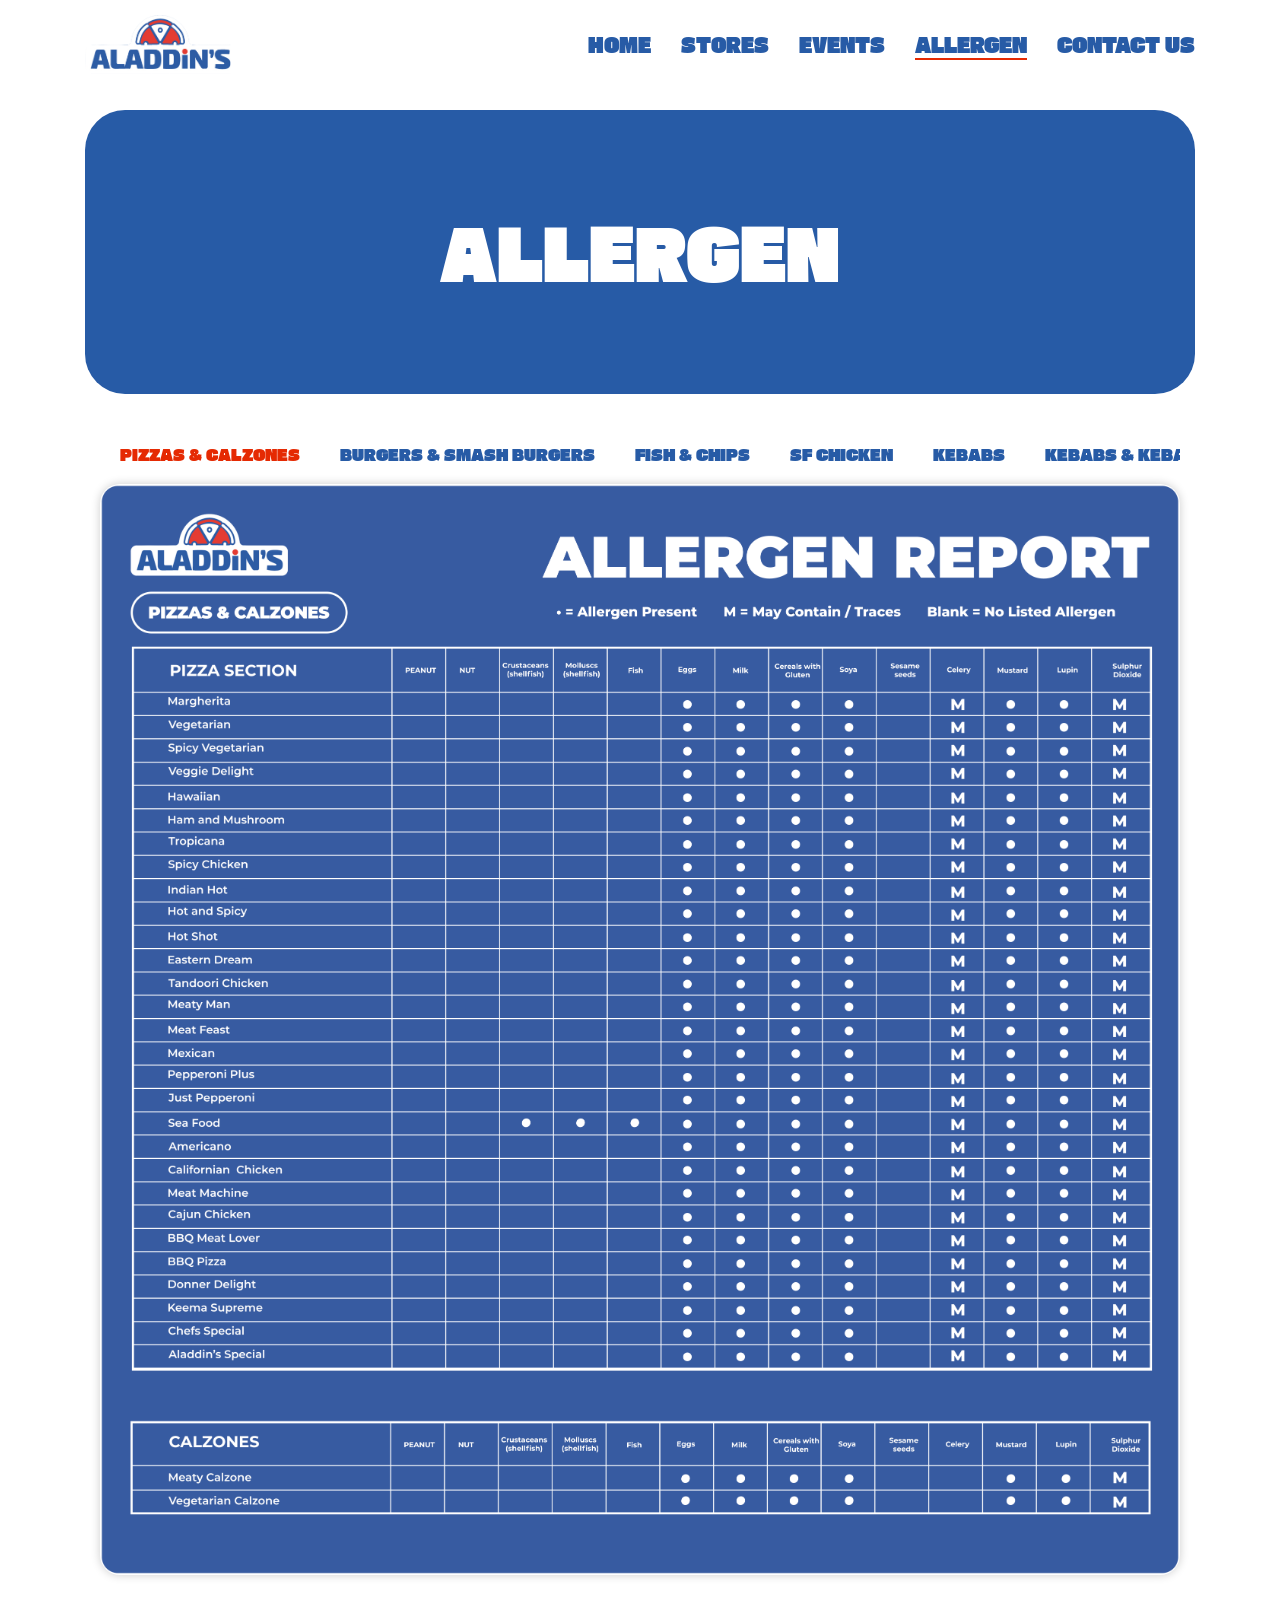
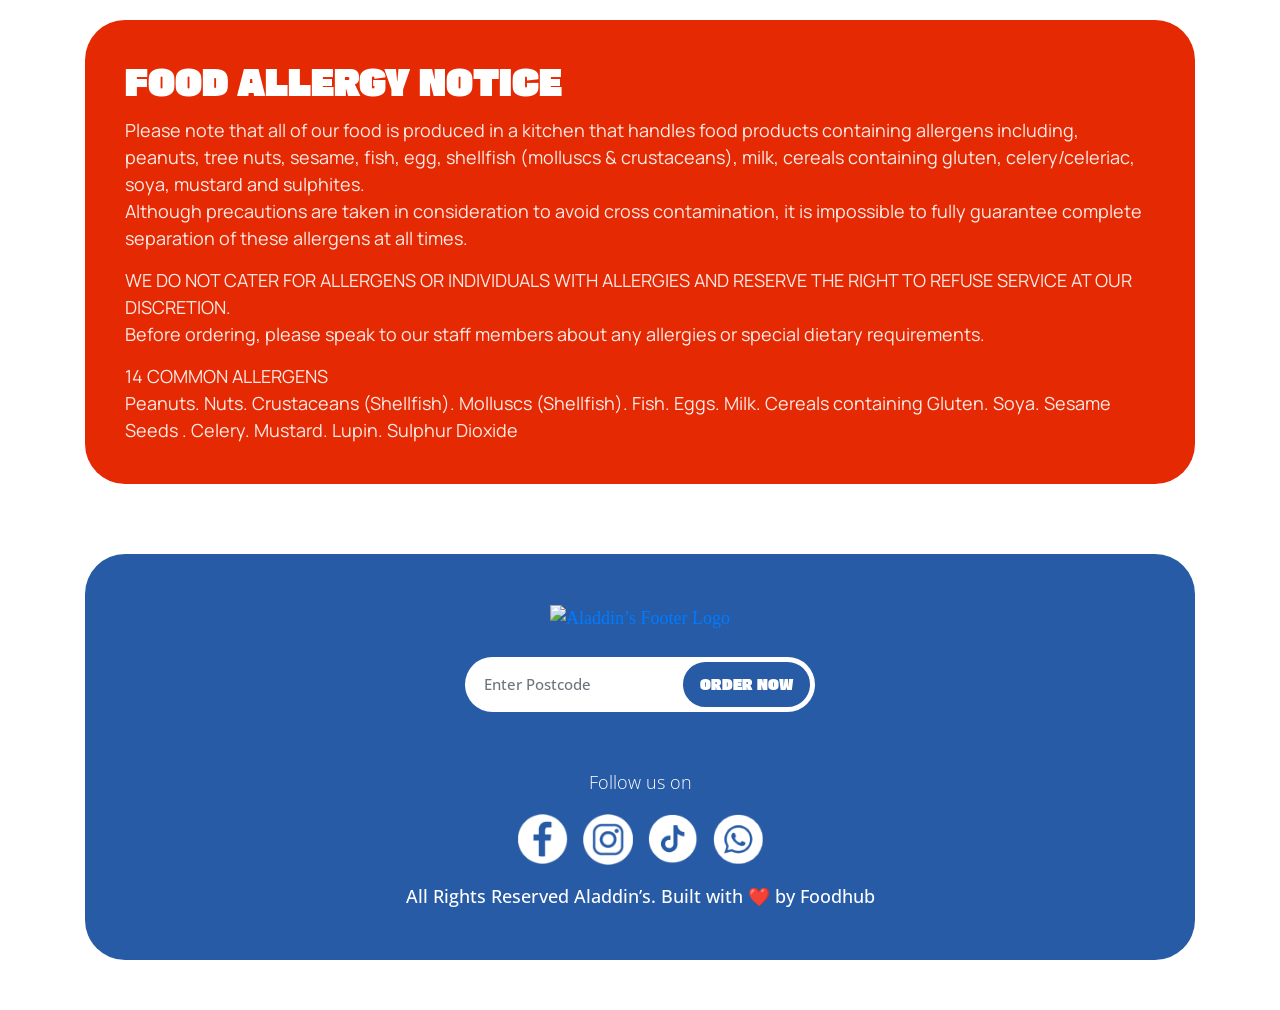
==== commit 5837c2fd: "recent changes" ====
--- a/allergen.html
+++ b/allergen.html
@@ -62,28 +62,28 @@
                 <div class="row no-sm-gutters gallery-row">
                     <div class="col-md-12">
                         <div class="gallery-buttons sticky-column">
-                            <button class="gallery-btn active" mainsrc="./assets/images/allergens/allergen-01.jpg" mainalt="Aladdins Allergy Info">
+                            <button class="gallery-btn active" mainsrc="./assets/images/allergens-new/allergen-01.png" mainalt="Aladdins Allergy Info">
                                 Pizzas & Calzones
                             </button>
-                            <button class="gallery-btn" mainsrc="./assets/images/allergens/allergen-02.jpg" mainalt="Aladdin’s Wraps">
+                            <button class="gallery-btn" mainsrc="./assets/images/allergens-new/allergen-02.png" mainalt="Aladdin’s Wraps">
                                 Burgers & Smash Burgers
                             </button>
-                            <button class="gallery-btn" mainsrc="./assets/images/allergens/allergen-03.jpg" mainalt="Aladdin’s Burger">
+                            <button class="gallery-btn" mainsrc="./assets/images/allergens-new/allergen-03.png" mainalt="Aladdin’s Burger">
                                 Fish & Chips
                             </button>
-                            <button class="gallery-btn" mainsrc="./assets/images/allergens/allergen-04.jpg" mainalt="Aladdin’s Kebabs">
+                            <button class="gallery-btn" mainsrc="./assets/images/allergens-new/allergen-04.png" mainalt="Aladdin’s Kebabs">
                                 SF Chicken
                             </button>
-                            <button class="gallery-btn" mainsrc="./assets/images/allergens/allergen-05.jpg" mainalt="Aladdin’s Cakes">
+                            <button class="gallery-btn" mainsrc="./assets/images/allergens-new/allergen-05.png" mainalt="Aladdin’s Cakes">
                                 Kebabs
                             </button>
-                            <button class="gallery-btn" mainsrc="./assets/images/allergens/allergen-06.jpg" mainalt="Aladdin’s Cakes">
+                            <button class="gallery-btn" mainsrc="./assets/images/allergens-new/allergen-06.png" mainalt="Aladdin’s Cakes">
                                 Kebabs & Kebab Boxes
                             </button>
-                            <button class="gallery-btn" mainsrc="./assets/images/allergens/allergen-07.jpg" mainalt="Aladdin’s Cakes">
+                            <button class="gallery-btn" mainsrc="./assets/images/allergens-new/allergen-07.png" mainalt="Aladdin’s Cakes">
                                 Sides
                             </button>
-                            <button class="gallery-btn" mainsrc="./assets/images/allergens/allergen-08.jpg" mainalt="Aladdin’s Cakes">
+                            <button class="gallery-btn" mainsrc="./assets/images/allergens-new/allergen-08.png" mainalt="Aladdin’s Cakes">
                                 Choco Bar Milkshakes
                             </button>
                             <button class="gallery-btn" mainsrc="./assets/images/allergens/allergen-09.jpg" mainalt="Aladdin’s Cakes">
@@ -102,7 +102,7 @@
                     </div>
                     <div class="col-md-12 main-content-column">
                         <div class="main-img-wrapper pink-shadow">
-                            <img src="./assets/images/allergens/allergen-01.jpg" alt="Aladdins Allergy Info" class="img-fluid" id="gallery-cover-img" />
+                            <img src="./assets/images/allergens-new/allergen-01.png" alt="Aladdins Allergy Info" class="img-fluid" id="gallery-cover-img" />
                         </div>
                     </div>
                 </div>
